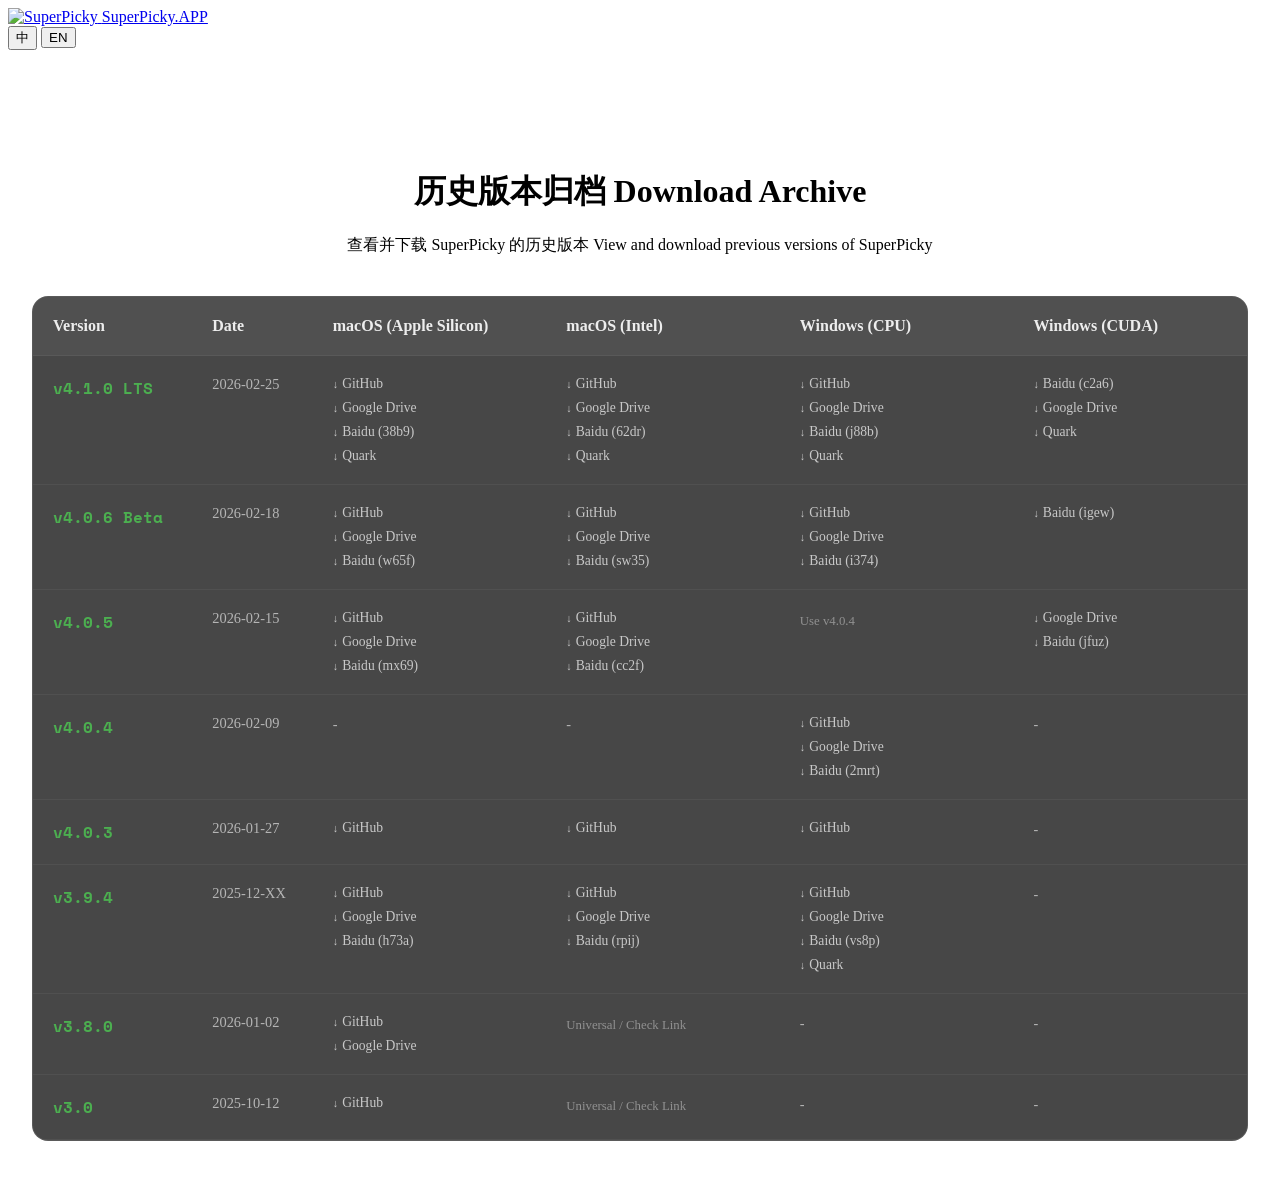
==== docs/downloads.html @ 56837336 "release: 更新 V4.1.0 LTS 夸克网盘链接 (arm64/Intel/Win CPU)" ====
<!DOCTYPE html>
<html lang="zh-CN" data-lang="cn">

<head>
    <meta charset="UTF-8">
    <meta name="viewport" content="width=device-width, initial-scale=1.0">
    <title>Download Archive - SuperPicky.APP</title>
    <link rel="stylesheet" href="css/style.css">
    <link rel="icon" href="img/icon.png" type="image/png">
    <link rel="preconnect" href="https://fonts.googleapis.com">
    <link rel="preconnect" href="https://fonts.gstatic.com" crossorigin>
    <link href="https://fonts.googleapis.com/css2?family=Space+Mono:wght@400;700&display=swap" rel="stylesheet">
    <style>
        .archive-container {
            max-width: 1400px;
            margin: 120px auto 60px;
            padding: 0 24px;
        }

        .archive-header {
            margin-bottom: 40px;
            text-align: center;
        }

        .archive-table-wrapper {
            background: rgba(26, 26, 26, 0.8);
            border: 1px solid rgba(255, 255, 255, 0.1);
            border-radius: 16px;
            overflow-x: auto;
            backdrop-filter: blur(10px);
        }

        .archive-table {
            width: 100%;
            border-collapse: collapse;
            min-width: 1000px;
        }

        .archive-table th,
        .archive-table td {
            padding: 20px;
            text-align: left;
            border-bottom: 1px solid rgba(255, 255, 255, 0.05);
            vertical-align: top;
        }

        .archive-table th {
            background: rgba(255, 255, 255, 0.05);
            font-weight: 700;
            color: rgba(255, 255, 255, 0.9);
            white-space: nowrap;
        }

        .archive-table tr:hover {
            background: rgba(255, 255, 255, 0.02);
        }

        .version-cell {
            font-family: 'Space Mono', monospace;
            font-weight: 700;
            color: #4CAF50;
            white-space: nowrap;
        }

        .date-cell {
            color: rgba(255, 255, 255, 0.6);
            font-size: 0.9em;
            white-space: nowrap;
        }

        .platform-cell {
            min-width: 180px;
        }

        .download-link-group {
            display: flex;
            flex-direction: column;
            gap: 8px;
            font-size: 0.85em;
        }

        .dl-link {
            display: inline-flex;
            align-items: center;
            color: rgba(255, 255, 255, 0.7);
            text-decoration: none;
            transition: color 0.2s;
        }

        .dl-link:hover {
            color: #4CAF50;
        }

        .dl-link::before {
            content: "↓";
            margin-right: 4px;
            font-size: 0.8em;
        }

        .note {
            font-size: 0.8em;
            color: rgba(255, 255, 255, 0.4);
            margin-top: 4px;
            display: block;
        }
    </style>
</head>

<body>
    <div class="grain"></div>

    <header>
        <div class="header-inner">
            <a href="index.html" class="logo">
                <img src="img/icon.png" alt="SuperPicky">
                <span>SuperPicky.APP</span>
            </a>
            <div class="lang-switch">
                <button class="lang-btn active" onclick="setLang('cn')">中</button>
                <button class="lang-btn" onclick="setLang('en')">EN</button>
            </div>
        </div>
    </header>

    <div class="archive-container">
        <div class="archive-header">
            <h1>
                <span class="lang-cn">历史版本归档</span>
                <span class="lang-en">Download Archive</span>
            </h1>
            <p>
                <span class="lang-cn">查看并下载 SuperPicky 的历史版本</span>
                <span class="lang-en">View and download previous versions of SuperPicky</span>
            </p>
        </div>

        <div class="archive-table-wrapper">
            <table class="archive-table">
                <thead>
                    <tr>
                        <th>Version</th>
                        <th>Date</th>
                        <th>macOS (Apple Silicon)</th>
                        <th>macOS (Intel)</th>
                        <th>Windows (CPU)</th>
                        <th>Windows (CUDA)</th>
                    </tr>
                </thead>
                <tbody>
                    <!-- v4.1.0 -->
                    <tr>
                        <td class="version-cell">v4.1.0 LTS</td>
                        <td class="date-cell">2026-02-25</td>
                        <td class="platform-cell">
                            <div class="download-link-group">
                                <a href="https://github.com/jamesphotography/SuperPicky/releases/download/v4.1.0/SuperPicky_v4.1.0_arm64_7e00be36.dmg"
                                    class="dl-link" target="_blank">GitHub</a>
                                <a href="https://drive.google.com/file/d/1wu5ciNc9TwVz3Xu5d00kOTWBE3tkITrf/view?usp=sharing"
                                    class="dl-link" target="_blank">Google Drive</a>
                                <a href="https://pan.baidu.com/s/13zH9ms-2TeWDku-CAGWUPw?pwd=38b9" class="dl-link"
                                    target="_blank">Baidu (38b9)</a>
                                <a href="https://pan.quark.cn/s/625a2dac438a" class="dl-link" target="_blank">Quark</a>
                            </div>
                        </td>
                        <td class="platform-cell">
                            <div class="download-link-group">
                                <a href="https://github.com/jamesphotography/SuperPicky/releases/download/v4.1.0/SuperPicky_v4.1.0_Intel_7e00be063.dmg"
                                    class="dl-link" target="_blank">GitHub</a>
                                <a href="https://drive.google.com/file/d/1SBb_A3qqEgMJCSbUduIXtjnbjv2I5iRn/view?usp=sharing"
                                    class="dl-link" target="_blank">Google Drive</a>
                                <a href="https://pan.baidu.com/s/1Wz-QTwLrV8wlBvW6CeQHNA?pwd=62dr" class="dl-link"
                                    target="_blank">Baidu (62dr)</a>
                                <a href="https://pan.quark.cn/s/1b5d87b74059" class="dl-link" target="_blank">Quark</a>
                            </div>
                        </td>
                        <td class="platform-cell">
                            <div class="download-link-group">
                                <a href="https://github.com/jamesphotography/SuperPicky/releases/download/v4.1.0/SuperPicky_v4.1.0_Win64_CPU_6414482.zip"
                                    class="dl-link" target="_blank">GitHub</a>
                                <a href="https://drive.google.com/file/d/1TlS52C58UXGJq93RdALBFNYlwpPhrb4c/view?usp=sharing"
                                    class="dl-link" target="_blank">Google Drive</a>
                                <a href="https://pan.baidu.com/s/1I4zr6pbjcbgdc676k4LIag?pwd=j88b" class="dl-link"
                                    target="_blank">Baidu (j88b)</a>
                                <a href="https://pan.quark.cn/s/1b7016c16f79" class="dl-link" target="_blank">Quark</a>
                            </div>
                        </td>
                        <td class="platform-cell">
                            <div class="download-link-group">
                                <a href="https://pan.baidu.com/s/1XBaGXPim_WzjpNBgG-altg?pwd=c2a6" class="dl-link"
                                    target="_blank">Baidu (c2a6)</a>
                                <a href="https://drive.google.com/file/d/1IKSxB3KbQdDO7VhnsGnHjOb2EgqZIgSB/view?usp=sharing"
                                    class="dl-link" target="_blank">Google Drive</a>
                                <a href="https://pan.quark.cn/s/d15276717367" class="dl-link" target="_blank">Quark</a>
                            </div>
                        </td>
                    </tr>
                    <!-- v4.0.6 -->
                    <tr>
                        <td class="version-cell">v4.0.6 Beta</td>
                        <td class="date-cell">2026-02-18</td>
                        <td class="platform-cell">
                            <div class="download-link-group">
                                <a href="https://github.com/jamesphotography/SuperPicky/releases/download/v4.0.6/SuperPicky_v4.0.6.dmg"
                                    class="dl-link" target="_blank">GitHub</a>
                                <a href="https://drive.google.com/file/d/1nC4BUlSTSmXR-zKtZfw80ylEbb5GIT56/view?usp=sharing"
                                    class="dl-link" target="_blank">Google Drive</a>
                                <a href="https://pan.baidu.com/s/1sVjLG0TWhKDrhipNiKr51A?pwd=w65f" class="dl-link"
                                    target="_blank">Baidu (w65f)</a>
                            </div>
                        </td>
                        <td class="platform-cell">
                            <div class="download-link-group">
                                <a href="https://github.com/jamesphotography/SuperPicky/releases/download/v4.0.6/SuperPicky_v4.0.6_Intel.dmg"
                                    class="dl-link" target="_blank">GitHub</a>
                                <a href="https://drive.google.com/file/d/12lQhMTRXEnNO_nalIp9K0cIJAFtFuWlT/view?usp=sharing"
                                    class="dl-link" target="_blank">Google Drive</a>
                                <a href="https://pan.baidu.com/s/1oz_tZc7BARktJsVcAwSs9g?pwd=sw35" class="dl-link"
                                    target="_blank">Baidu (sw35)</a>
                            </div>
                        </td>
                        <td class="platform-cell">
                            <div class="download-link-group">
                                <a href="https://github.com/jamesphotography/SuperPicky/releases/download/v4.0.6/SuperPicky_4.0.6_Win64_CPU.zip"
                                    class="dl-link" target="_blank">GitHub</a>
                                <a href="https://drive.google.com/file/d/1m-IEASCsAa3Znertanw1NcbX3IKKi2M3/view?usp=sharing"
                                    class="dl-link" target="_blank">Google Drive</a>
                                <a href="https://pan.baidu.com/s/1HXyen1PSOv46H5roNtTSTA?pwd=i374" class="dl-link"
                                    target="_blank">Baidu (i374)</a>
                            </div>
                        </td>
                        <td class="platform-cell">
                            <div class="download-link-group">
                                <a href="https://pan.baidu.com/s/1UUfnal8rT2Mizkdcs0xpwg?pwd=igew" class="dl-link"
                                    target="_blank">Baidu (igew)</a>
                            </div>
                        </td>
                    </tr>
                    <!-- v4.0.5 -->
                    <tr>
                        <td class="version-cell">v4.0.5</td>
                        <td class="date-cell">2026-02-15</td>
                        <td class="platform-cell">
                            <div class="download-link-group">
                                <a href="https://github.com/jamesphotography/SuperPicky/releases/download/v4.0.5/SuperPicky_arm64_V4.0.5.dmg"
                                    class="dl-link" target="_blank">GitHub</a>
                                <a href="https://drive.google.com/file/d/1ykFNcV9rOpp_w04lOer0dyel7chGkS_Q/view?usp=sharing"
                                    class="dl-link" target="_blank">Google Drive</a>
                                <a href="https://pan.baidu.com/s/1QcBZvhwYn0W2n_vkA4gNaA?pwd=mx69" class="dl-link"
                                    target="_blank">Baidu (mx69)</a>
                            </div>
                        </td>
                        <td class="platform-cell">
                            <div class="download-link-group">
                                <a href="https://github.com/jamesphotography/SuperPicky/releases/download/v4.0.5/SuperPicky_v4.0.5_Intel.dmg"
                                    class="dl-link" target="_blank">GitHub</a>
                                <a href="https://drive.google.com/file/d/1mYN8FS3xfgSWm7l1dMIA9UfPBCmWbNG7/view?usp=sharing"
                                    class="dl-link" target="_blank">Google Drive</a>
                                <a href="https://pan.baidu.com/s/1fQ8Wjq0oq1K9GmQTQS7rZA?pwd=cc2f" class="dl-link"
                                    target="_blank">Baidu (cc2f)</a>
                            </div>
                        </td>
                        <td class="platform-cell"><span class="note">Use v4.0.4</span></td>
                        <td class="platform-cell">
                            <div class="download-link-group">
                                <a href="https://drive.google.com/file/d/17-dFw2pZKXn53zmYAZ7HQNHTyndCT76E/view?usp=drive_link"
                                    class="dl-link" target="_blank">Google Drive</a>
                                <a href="https://pan.baidu.com/s/14tnSXnI2LIeZf4egu4xxNg?pwd=jfuz" class="dl-link"
                                    target="_blank">Baidu (jfuz)</a>
                            </div>
                        </td>
                    </tr>
                    <!-- v4.0.4 -->
                    <tr>
                        <td class="version-cell">v4.0.4</td>
                        <td class="date-cell">2026-02-09</td>
                        <td class="platform-cell"><span class="date-cell">-</span></td>
                        <td class="platform-cell"><span class="date-cell">-</span></td>
                        <td class="platform-cell">
                            <div class="download-link-group">
                                <a href="https://github.com/jamesphotography/SuperPicky/releases/download/v4.0.4/SuperPicky4.0.4_Win64_No_CUDA.zip"
                                    class="dl-link" target="_blank">GitHub</a>
                                <a href="https://drive.google.com/file/d/1QWfDsb4L7wMoUoo17p6iiW1L9Lf-OAEv/view?usp=sharing"
                                    class="dl-link" target="_blank">Google Drive</a>
                                <a href="https://pan.baidu.com/s/1zhWtMwAzthrLAeKxKf4SZw?pwd=2mrt" class="dl-link"
                                    target="_blank">Baidu (2mrt)</a>
                            </div>
                        </td>
                        <td class="platform-cell"><span class="date-cell">-</span></td>
                    </tr>
                    <!-- v4.0.3 -->
                    <tr>
                        <td class="version-cell">v4.0.3</td>
                        <td class="date-cell">2026-01-27</td>
                        <td class="platform-cell">
                            <div class="download-link-group">
                                <a href="https://github.com/jamesphotography/SuperPicky/releases/download/v4.0.3/SuperPicky_arm64_V4.0.3.dmg"
                                    class="dl-link" target="_blank">GitHub</a>
                            </div>
                        </td>
                        <td class="platform-cell">
                            <div class="download-link-group">
                                <a href="https://github.com/jamesphotography/SuperPicky/releases/download/v4.0.3/SuperPicky_v4.0.3_Intel.dmg"
                                    class="dl-link" target="_blank">GitHub</a>
                            </div>
                        </td>
                        <td class="platform-cell">
                            <div class="download-link-group">
                                <a href="https://github.com/jamesphotography/SuperPicky/releases/download/v4.0.3/SuperPicky_Win_v4.0.3_CPU.zip"
                                    class="dl-link" target="_blank">GitHub</a>
                            </div>
                        </td>
                        <td class="platform-cell"><span class="date-cell">-</span></td>
                    </tr>
                    <!-- v3.9.4 -->
                    <tr>
                        <td class="version-cell">v3.9.4</td>
                        <td class="date-cell">2025-12-XX</td>
                        <td class="platform-cell">
                            <div class="download-link-group">
                                <a href="https://github.com/jamesphotography/SuperPicky/releases/download/v3.9.4/SuperPicky_v3.9.4_arm64.dmg"
                                    class="dl-link">GitHub</a>
                                <a href="https://drive.google.com/open?id=14xve-1d14Ieb2sfVf4thd6-pv4O9af3a"
                                    class="dl-link">Google Drive</a>
                                <a href="https://pan.baidu.com/s/12qwZTAKymHjFzUnOLcYzvA?pwd=h73a" class="dl-link">Baidu
                                    (h73a)</a>
                            </div>
                        </td>
                        <td class="platform-cell">
                            <div class="download-link-group">
                                <a href="https://github.com/jamesphotography/SuperPicky/releases/download/v3.9.4/SuperPicky_v3.9.4_x64.dmg"
                                    class="dl-link">GitHub</a>
                                <a href="https://drive.google.com/file/d/1ljvJU5f8wV9DNtQ3HxoXqlv-UyQc7vta/view?usp=sharing"
                                    class="dl-link">Google Drive</a>
                                <a href="https://pan.baidu.com/s/15D6S8CtzoKWpJVhDBhVfzQ?pwd=rpij" class="dl-link">Baidu
                                    (rpij)</a>
                            </div>
                        </td>
                        <td class="platform-cell">
                            <div class="download-link-group">
                                <a href="https://github.com/jamesphotography/SuperPicky/releases/download/v3.9.4/SuperPicky_Win_3.9.4_Lyapunov.zip"
                                    class="dl-link">GitHub</a>
                                <a href="https://drive.google.com/file/d/1vQSifh8Qky7lHDwDD1tipL91gCML_skm/view?usp=sharing"
                                    class="dl-link">Google Drive</a>
                                <a href="https://pan.baidu.com/s/1nVJYvanFHevwAQwveAdVyg?pwd=vs8p" class="dl-link">Baidu
                                    (vs8p)</a>
                                <a href="https://pan.quark.cn/s/42699cdecc87?pwd=Fkf2" class="dl-link">Quark</a>
                            </div>
                        </td>
                        <td class="platform-cell"><span class="date-cell">-</span></td>
                    </tr>
                    <!-- v3.8.0 -->
                    <tr>
                        <td class="version-cell">v3.8.0</td>
                        <td class="date-cell">2026-01-02</td>
                        <td class="platform-cell">
                            <div class="download-link-group">
                                <a href="https://github.com/jamesphotography/SuperPicky/releases/download/v3.8.0/SuperPicky_v3.8.0.dmg"
                                    class="dl-link">GitHub</a>
                                <a href="https://drive.google.com/file/d/1AjuEO9SZxpXdnO08F4Qe0kpqX64a-LsU/view?usp=sharing"
                                    class="dl-link">Google Drive</a>
                            </div>
                        </td>
                        <td class="platform-cell"><span class="note">Universal / Check Link</span></td>
                        <td class="platform-cell"><span class="date-cell">-</span></td>
                        <td class="platform-cell"><span class="date-cell">-</span></td>
                    </tr>
                    <!-- 3.0 -->
                    <tr>
                        <td class="version-cell">v3.0</td>
                        <td class="date-cell">2025-10-12</td>
                        <td class="platform-cell">
                            <div class="download-link-group">
                                <a href="https://github.com/jamesphotography/SuperPicky/releases/download/3.0/SuperPicky_v3.0.dmg"
                                    class="dl-link">GitHub</a>
                            </div>
                        </td>
                        <td class="platform-cell"><span class="note">Universal / Check Link</span></td>
                        <td class="platform-cell"><span class="date-cell">-</span></td>
                        <td class="platform-cell"><span class="date-cell">-</span></td>
                    </tr>
                </tbody>
            </table>
        </div>
    </div>

    <!-- Language Toggle Script -->
    <script>
        function setLang(lang) {
            document.documentElement.setAttribute('data-lang', lang);
            document.querySelectorAll('.lang-btn').forEach(btn => {
                btn.classList.remove('active');
            });
            event.target.classList.add('active');
            localStorage.setItem('lang', lang);
        }

        // Load saved language
        const savedLang = localStorage.getItem('lang') || 'cn';
        document.documentElement.setAttribute('data-lang', savedLang);
        document.addEventListener('DOMContentLoaded', () => {
            document.querySelectorAll('.lang-btn').forEach(btn => {
                const isCN = btn.textContent.includes('中');
                if ((savedLang === 'cn' && isCN) || (savedLang === 'en' && !isCN)) {
                    btn.classList.add('active');
                } else {
                    btn.classList.remove('active');
                }
            });
        });
    </script>
</body>

</html>
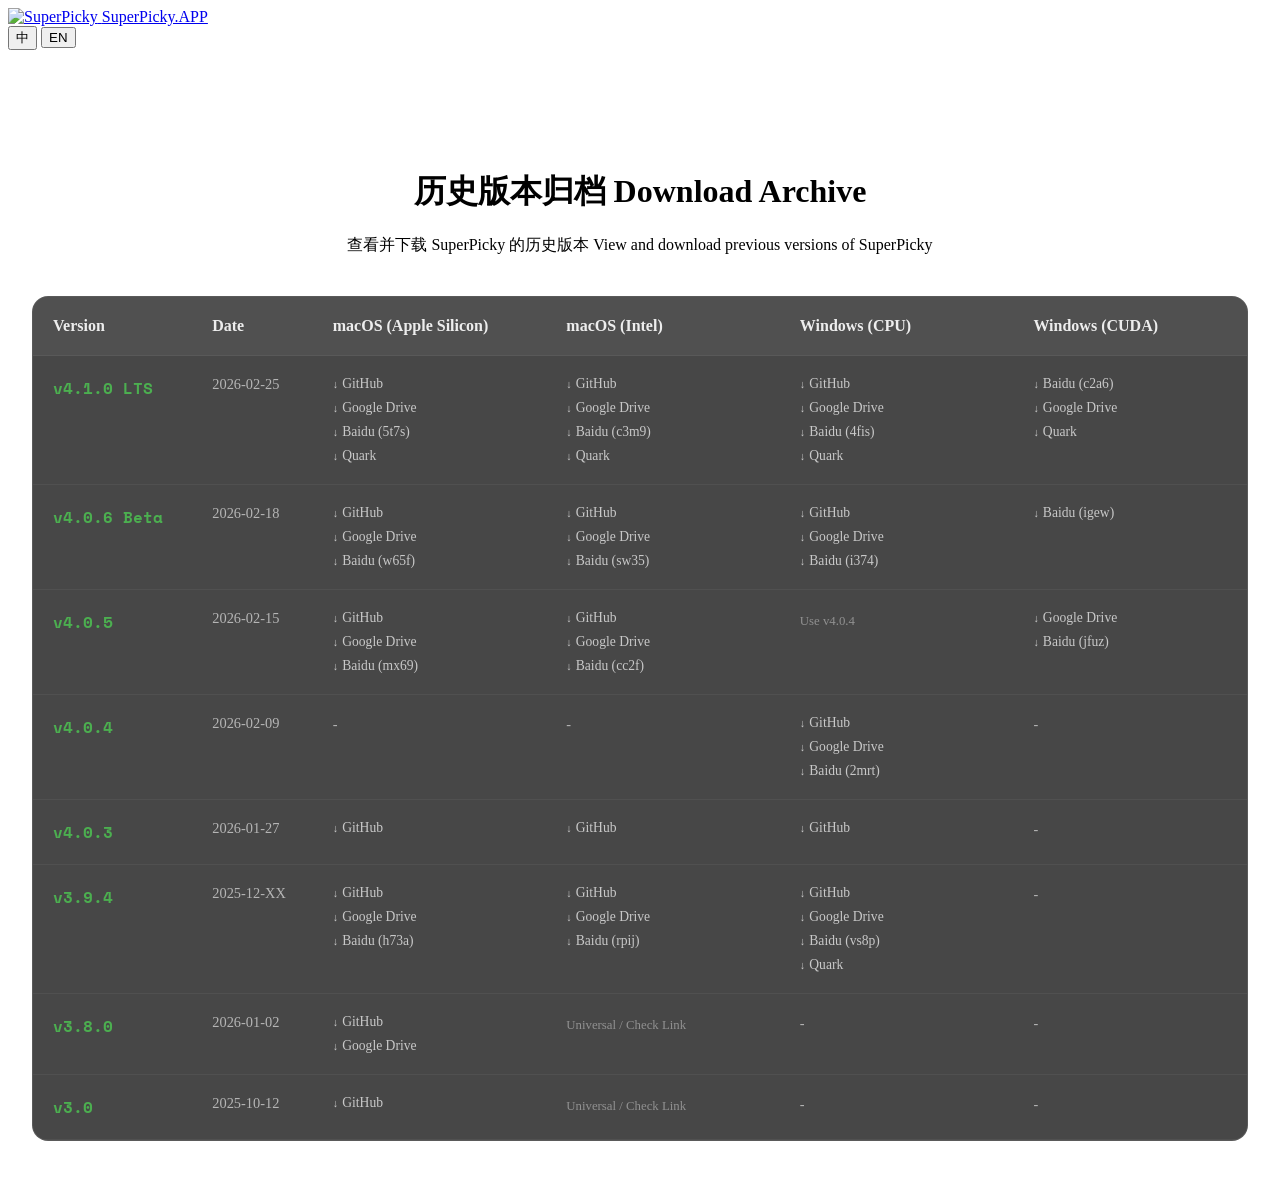
==== commit 304dbade: "release: 更新 v4.1.0 Windows CPU 版下载链接" ====
--- a/docs/downloads.html
+++ b/docs/downloads.html
@@ -153,34 +153,34 @@
                         <td class="date-cell">2026-02-25</td>
                         <td class="platform-cell">
                             <div class="download-link-group">
-                                <a href="https://github.com/jamesphotography/SuperPicky/releases/download/v4.1.0/SuperPicky_v4.1.0_arm64_7e00be36.dmg"
-                                    class="dl-link" target="_blank">GitHub</a>
-                                <a href="https://drive.google.com/file/d/1wu5ciNc9TwVz3Xu5d00kOTWBE3tkITrf/view?usp=sharing"
-                                    class="dl-link" target="_blank">Google Drive</a>
-                                <a href="https://pan.baidu.com/s/13zH9ms-2TeWDku-CAGWUPw?pwd=38b9" class="dl-link"
-                                    target="_blank">Baidu (38b9)</a>
+                                <a href="https://github.com/jamesphotography/SuperPicky/releases/download/v4.1.0/SuperPicky_v4.1.0_arm64_8e61afbd.dmg"
+                                    class="dl-link" target="_blank">GitHub</a>
+                                <a href="https://drive.google.com/file/d/1dVjJxAJahvxbsgp5z7QX-zgEyz7Q-boB/view?usp=sharing"
+                                    class="dl-link" target="_blank">Google Drive</a>
+                                <a href="https://pan.baidu.com/s/1QSV7hkvuC65FTEUyF89z6Q?pwd=5t7s" class="dl-link"
+                                    target="_blank">Baidu (5t7s)</a>
                                 <a href="https://pan.quark.cn/s/625a2dac438a" class="dl-link" target="_blank">Quark</a>
                             </div>
                         </td>
                         <td class="platform-cell">
                             <div class="download-link-group">
-                                <a href="https://github.com/jamesphotography/SuperPicky/releases/download/v4.1.0/SuperPicky_v4.1.0_Intel_7e00be063.dmg"
-                                    class="dl-link" target="_blank">GitHub</a>
-                                <a href="https://drive.google.com/file/d/1SBb_A3qqEgMJCSbUduIXtjnbjv2I5iRn/view?usp=sharing"
-                                    class="dl-link" target="_blank">Google Drive</a>
-                                <a href="https://pan.baidu.com/s/1Wz-QTwLrV8wlBvW6CeQHNA?pwd=62dr" class="dl-link"
-                                    target="_blank">Baidu (62dr)</a>
+                                <a href="https://github.com/jamesphotography/SuperPicky/releases/download/v4.1.0/SuperPicky_v4.1.0_Intel_8e61afb.dmg"
+                                    class="dl-link" target="_blank">GitHub</a>
+                                <a href="https://drive.google.com/file/d/1rSdEcbZcpxtqhF8k064Av5vFXowCpVTz/view?usp=sharing"
+                                    class="dl-link" target="_blank">Google Drive</a>
+                                <a href="https://pan.baidu.com/s/1WUsxHypexvaBwOGzkRhxoA?pwd=c3m9" class="dl-link"
+                                    target="_blank">Baidu (c3m9)</a>
                                 <a href="https://pan.quark.cn/s/1b5d87b74059" class="dl-link" target="_blank">Quark</a>
                             </div>
                         </td>
                         <td class="platform-cell">
                             <div class="download-link-group">
-                                <a href="https://github.com/jamesphotography/SuperPicky/releases/download/v4.1.0/SuperPicky_v4.1.0_Win64_CPU_6414482.zip"
-                                    class="dl-link" target="_blank">GitHub</a>
-                                <a href="https://drive.google.com/file/d/1TlS52C58UXGJq93RdALBFNYlwpPhrb4c/view?usp=sharing"
-                                    class="dl-link" target="_blank">Google Drive</a>
-                                <a href="https://pan.baidu.com/s/1I4zr6pbjcbgdc676k4LIag?pwd=j88b" class="dl-link"
-                                    target="_blank">Baidu (j88b)</a>
+                                <a href="https://github.com/jamesphotography/SuperPicky/releases/download/v4.1.0/SuperPicky_Win64_CPU_4.1.0-44e7981.zip"
+                                    class="dl-link" target="_blank">GitHub</a>
+                                <a href="https://drive.google.com/file/d/1_G5R-Oe6QgsQ687G07b1Il6yWKDLn5IU/view?usp=sharing"
+                                    class="dl-link" target="_blank">Google Drive</a>
+                                <a href="https://pan.baidu.com/s/1Qlm0W1fWAnZAqRevhThgWg?pwd=4fis" class="dl-link"
+                                    target="_blank">Baidu (4fis)</a>
                                 <a href="https://pan.quark.cn/s/1b7016c16f79" class="dl-link" target="_blank">Quark</a>
                             </div>
                         </td>
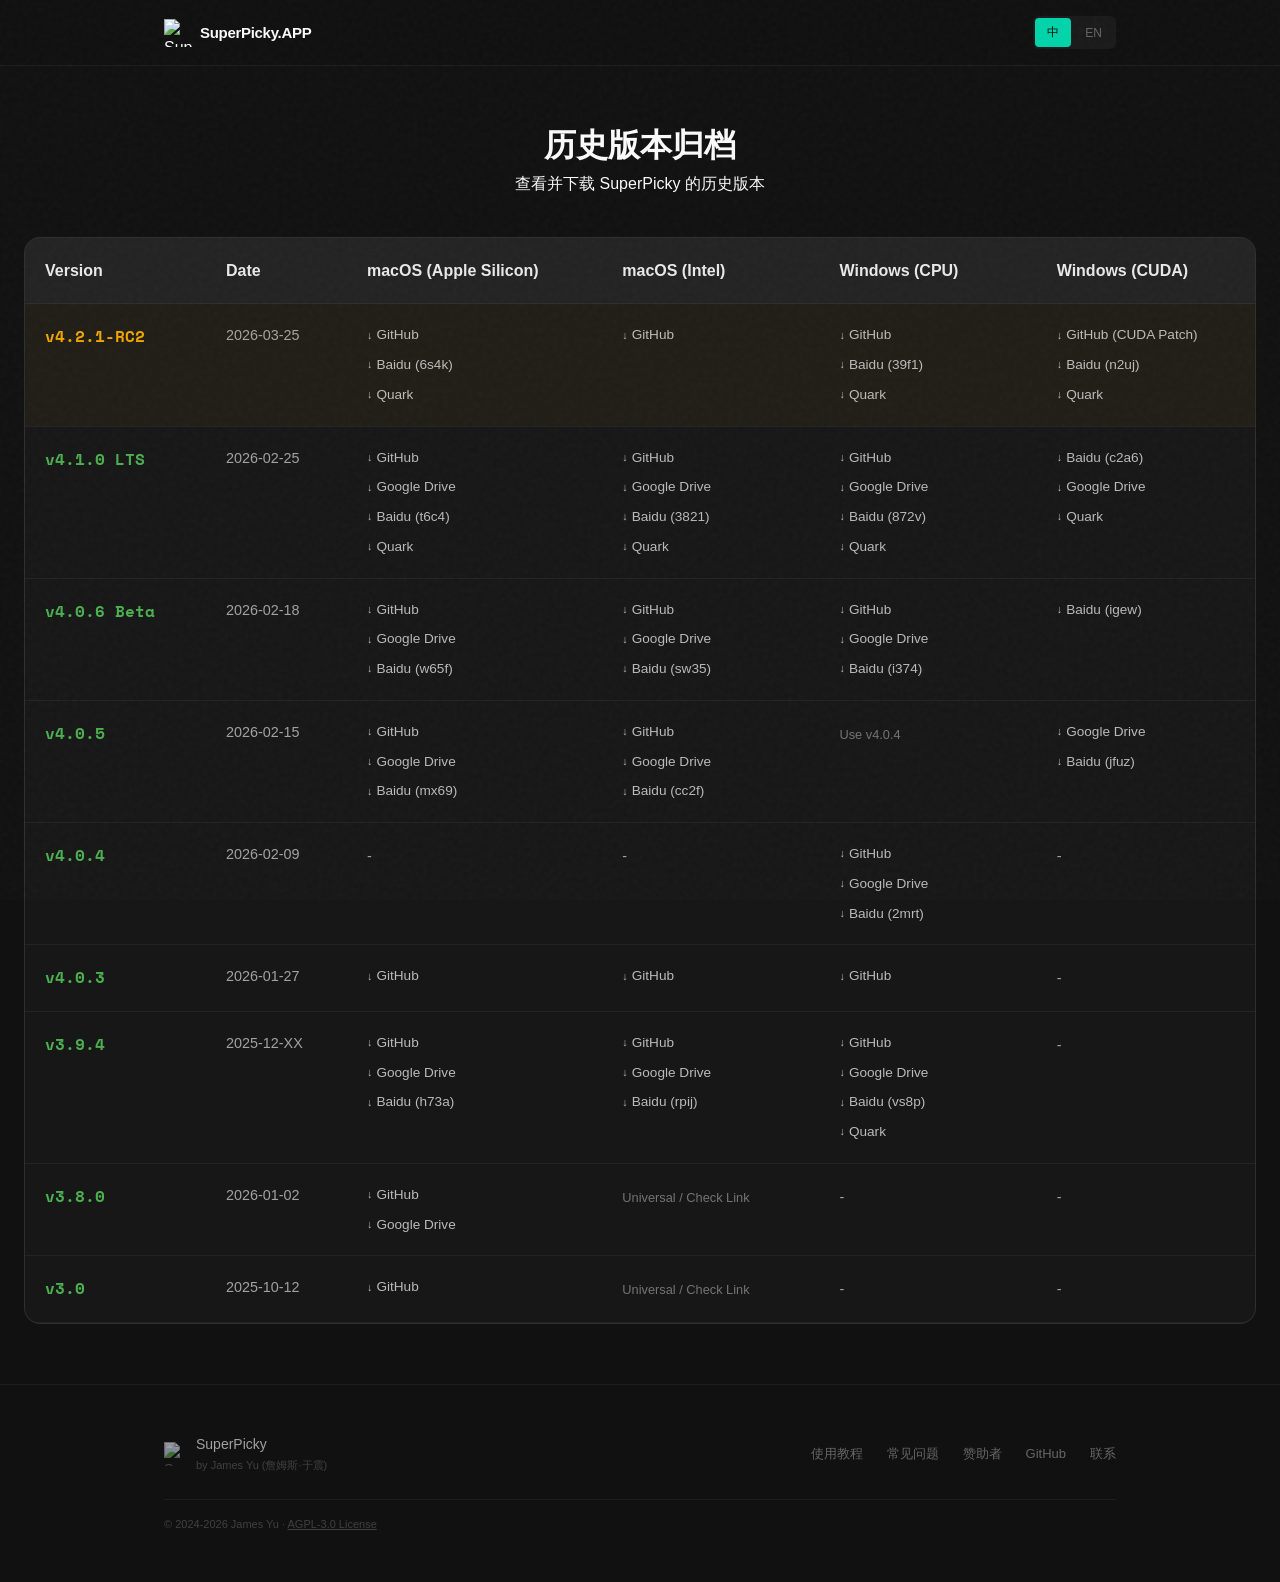
==== commit 01828afb: "feat: complete upstream migration" ====
--- a/docs/downloads.html
+++ b/docs/downloads.html
@@ -5,7 +5,7 @@
     <meta charset="UTF-8">
     <meta name="viewport" content="width=device-width, initial-scale=1.0">
     <title>Download Archive - SuperPicky.APP</title>
-    <link rel="stylesheet" href="css/style.css">
+    <link rel="stylesheet" href="css/style.css?v=20260325">
     <link rel="icon" href="img/icon.png" type="image/png">
     <link rel="preconnect" href="https://fonts.googleapis.com">
     <link rel="preconnect" href="https://fonts.gstatic.com" crossorigin>
@@ -147,40 +147,75 @@
                     </tr>
                 </thead>
                 <tbody>
+                    <!-- v4.2.1-RC2 -->
+                    <tr style="background: rgba(255, 200, 0, 0.04);">
+                        <td class="version-cell" style="color: #f0a500;">v4.2.1-RC2</td>
+                        <td class="date-cell">2026-03-25</td>
+                        <td class="platform-cell">
+                            <div class="download-link-group">
+                                <a href="https://github.com/superpickyapp/Superpicky/releases/download/v4.2.1-RC2/SuperPicky_v4.2.1-beta_arm64_be2f41a3.dmg"
+                                    class="dl-link" target="_blank">GitHub</a>
+                                <a href="https://pan.baidu.com/s/1hJaHKGB7Rni1AoLddsTV1g?pwd=6s4k" class="dl-link" target="_blank">Baidu (6s4k)</a>
+                                <a href="https://pan.quark.cn/s/3d3652d53972" class="dl-link" target="_blank">Quark</a>
+                            </div>
+                        </td>
+                        <td class="platform-cell">
+                            <div class="download-link-group">
+                                <a href="https://github.com/superpickyapp/Superpicky/releases/download/v4.2.1-RC2/SuperPicky_v4.2.1-beta_Intel_be2f41a3.dmg"
+                                    class="dl-link" target="_blank">GitHub</a>
+                            </div>
+                        </td>
+                        <td class="platform-cell">
+                            <div class="download-link-group">
+                                <a href="https://github.com/superpickyapp/Superpicky/releases/download/v4.2.1-RC2/SuperPicky_Win64_4.2.1-beta_95603fd_cpu.zip"
+                                    class="dl-link" target="_blank">GitHub</a>
+                                <a href="https://pan.baidu.com/s/1iEjbypJKQh34mrvAvHA82Q?pwd=39f1" class="dl-link" target="_blank">Baidu (39f1)</a>
+                                <a href="https://pan.quark.cn/s/08065f16a8d1" class="dl-link" target="_blank">Quark</a>
+                            </div>
+                        </td>
+                        <td class="platform-cell">
+                            <div class="download-link-group">
+                                <a href="https://github.com/superpickyapp/Superpicky/releases/download/v4.2.1-RC2/SuperPicky_Win64_4.2.1-beta_95603fd_cuda_patch.zip"
+                                    class="dl-link" target="_blank">GitHub (CUDA Patch)</a>
+                                <a href="https://pan.baidu.com/s/1-JL4mn8cMKRJCSwXaQhB6Q?pwd=n2uj" class="dl-link" target="_blank">Baidu (n2uj)</a>
+                                <a href="https://pan.quark.cn/s/2caa4af00b1b" class="dl-link" target="_blank">Quark</a>
+                            </div>
+                        </td>
+                    </tr>
                     <!-- v4.1.0 -->
                     <tr>
                         <td class="version-cell">v4.1.0 LTS</td>
                         <td class="date-cell">2026-02-25</td>
                         <td class="platform-cell">
                             <div class="download-link-group">
-                                <a href="https://github.com/jamesphotography/SuperPicky/releases/download/v4.1.0/SuperPicky_v4.1.0_arm64_8e61afbd.dmg"
-                                    class="dl-link" target="_blank">GitHub</a>
-                                <a href="https://drive.google.com/file/d/1dVjJxAJahvxbsgp5z7QX-zgEyz7Q-boB/view?usp=sharing"
-                                    class="dl-link" target="_blank">Google Drive</a>
-                                <a href="https://pan.baidu.com/s/1QSV7hkvuC65FTEUyF89z6Q?pwd=5t7s" class="dl-link"
-                                    target="_blank">Baidu (5t7s)</a>
+                                <a href="https://github.com/superpickyapp/Superpicky/releases/download/v4.1.0/SuperPicky_v4.1.0_arm64_c869d64.dmg"
+                                    class="dl-link" target="_blank">GitHub</a>
+                                <a href="https://drive.google.com/file/d/1odYNFvtYZa8pAO_bYZZCh5FZ6v0ggxFQ"
+                                    class="dl-link" target="_blank">Google Drive</a>
+                                <a href="https://pan.baidu.com/s/1xzex0UrSDiZeWyLuYRSqNg?pwd=t6c4" class="dl-link"
+                                    target="_blank">Baidu (t6c4)</a>
                                 <a href="https://pan.quark.cn/s/625a2dac438a" class="dl-link" target="_blank">Quark</a>
                             </div>
                         </td>
                         <td class="platform-cell">
                             <div class="download-link-group">
-                                <a href="https://github.com/jamesphotography/SuperPicky/releases/download/v4.1.0/SuperPicky_v4.1.0_Intel_8e61afb.dmg"
-                                    class="dl-link" target="_blank">GitHub</a>
-                                <a href="https://drive.google.com/file/d/1rSdEcbZcpxtqhF8k064Av5vFXowCpVTz/view?usp=sharing"
-                                    class="dl-link" target="_blank">Google Drive</a>
-                                <a href="https://pan.baidu.com/s/1WUsxHypexvaBwOGzkRhxoA?pwd=c3m9" class="dl-link"
-                                    target="_blank">Baidu (c3m9)</a>
+                                <a href="https://github.com/superpickyapp/Superpicky/releases/download/v4.1.0/SuperPicky_v4.1.0_Intel_c869d64.dmg"
+                                    class="dl-link" target="_blank">GitHub</a>
+                                <a href="https://drive.google.com/file/d/1dPdCoObVLuxy9ks_sYjbfSR4bI3A-IPD"
+                                    class="dl-link" target="_blank">Google Drive</a>
+                                <a href="https://pan.baidu.com/s/1lNz2mBUEee8qqrd95rPJsA?pwd=3821" class="dl-link"
+                                    target="_blank">Baidu (3821)</a>
                                 <a href="https://pan.quark.cn/s/1b5d87b74059" class="dl-link" target="_blank">Quark</a>
                             </div>
                         </td>
                         <td class="platform-cell">
                             <div class="download-link-group">
-                                <a href="https://github.com/jamesphotography/SuperPicky/releases/download/v4.1.0/SuperPicky_Win64_CPU_4.1.0-44e7981.zip"
-                                    class="dl-link" target="_blank">GitHub</a>
-                                <a href="https://drive.google.com/file/d/1_G5R-Oe6QgsQ687G07b1Il6yWKDLn5IU/view?usp=sharing"
-                                    class="dl-link" target="_blank">Google Drive</a>
-                                <a href="https://pan.baidu.com/s/1Qlm0W1fWAnZAqRevhThgWg?pwd=4fis" class="dl-link"
-                                    target="_blank">Baidu (4fis)</a>
+                                <a href="https://github.com/superpickyapp/Superpicky/releases/download/v4.1.0/SuperPicky_Setup_Win64_4.1.0_242f4be.exe"
+                                    class="dl-link" target="_blank">GitHub</a>
+                                <a href="https://drive.google.com/file/d/1nTcgQdUqotu04kVkWUZqENnQtn573uzx"
+                                    class="dl-link" target="_blank">Google Drive</a>
+                                <a href="https://pan.baidu.com/s/1dle-dGbKx5_On5cfdaaLXQ?pwd=872v" class="dl-link"
+                                    target="_blank">Baidu (872v)</a>
                                 <a href="https://pan.quark.cn/s/1b7016c16f79" class="dl-link" target="_blank">Quark</a>
                             </div>
                         </td>
@@ -200,7 +235,7 @@
                         <td class="date-cell">2026-02-18</td>
                         <td class="platform-cell">
                             <div class="download-link-group">
-                                <a href="https://github.com/jamesphotography/SuperPicky/releases/download/v4.0.6/SuperPicky_v4.0.6.dmg"
+                                <a href="https://github.com/superpickyapp/Superpicky/releases/download/v4.0.6/SuperPicky_v4.0.6.dmg"
                                     class="dl-link" target="_blank">GitHub</a>
                                 <a href="https://drive.google.com/file/d/1nC4BUlSTSmXR-zKtZfw80ylEbb5GIT56/view?usp=sharing"
                                     class="dl-link" target="_blank">Google Drive</a>
@@ -210,7 +245,7 @@
                         </td>
                         <td class="platform-cell">
                             <div class="download-link-group">
-                                <a href="https://github.com/jamesphotography/SuperPicky/releases/download/v4.0.6/SuperPicky_v4.0.6_Intel.dmg"
+                                <a href="https://github.com/superpickyapp/Superpicky/releases/download/v4.0.6/SuperPicky_v4.0.6_Intel.dmg"
                                     class="dl-link" target="_blank">GitHub</a>
                                 <a href="https://drive.google.com/file/d/12lQhMTRXEnNO_nalIp9K0cIJAFtFuWlT/view?usp=sharing"
                                     class="dl-link" target="_blank">Google Drive</a>
@@ -220,7 +255,7 @@
                         </td>
                         <td class="platform-cell">
                             <div class="download-link-group">
-                                <a href="https://github.com/jamesphotography/SuperPicky/releases/download/v4.0.6/SuperPicky_4.0.6_Win64_CPU.zip"
+                                <a href="https://github.com/superpickyapp/Superpicky/releases/download/v4.0.6/SuperPicky_4.0.6_Win64_CPU.zip"
                                     class="dl-link" target="_blank">GitHub</a>
                                 <a href="https://drive.google.com/file/d/1m-IEASCsAa3Znertanw1NcbX3IKKi2M3/view?usp=sharing"
                                     class="dl-link" target="_blank">Google Drive</a>
@@ -241,7 +276,7 @@
                         <td class="date-cell">2026-02-15</td>
                         <td class="platform-cell">
                             <div class="download-link-group">
-                                <a href="https://github.com/jamesphotography/SuperPicky/releases/download/v4.0.5/SuperPicky_arm64_V4.0.5.dmg"
+                                <a href="https://github.com/superpickyapp/Superpicky/releases/download/v4.0.5/SuperPicky_arm64_V4.0.5.dmg"
                                     class="dl-link" target="_blank">GitHub</a>
                                 <a href="https://drive.google.com/file/d/1ykFNcV9rOpp_w04lOer0dyel7chGkS_Q/view?usp=sharing"
                                     class="dl-link" target="_blank">Google Drive</a>
@@ -251,7 +286,7 @@
                         </td>
                         <td class="platform-cell">
                             <div class="download-link-group">
-                                <a href="https://github.com/jamesphotography/SuperPicky/releases/download/v4.0.5/SuperPicky_v4.0.5_Intel.dmg"
+                                <a href="https://github.com/superpickyapp/Superpicky/releases/download/v4.0.5/SuperPicky_v4.0.5_Intel.dmg"
                                     class="dl-link" target="_blank">GitHub</a>
                                 <a href="https://drive.google.com/file/d/1mYN8FS3xfgSWm7l1dMIA9UfPBCmWbNG7/view?usp=sharing"
                                     class="dl-link" target="_blank">Google Drive</a>
@@ -277,7 +312,7 @@
                         <td class="platform-cell"><span class="date-cell">-</span></td>
                         <td class="platform-cell">
                             <div class="download-link-group">
-                                <a href="https://github.com/jamesphotography/SuperPicky/releases/download/v4.0.4/SuperPicky4.0.4_Win64_No_CUDA.zip"
+                                <a href="https://github.com/superpickyapp/Superpicky/releases/download/v4.0.4/SuperPicky4.0.4_Win64_No_CUDA.zip"
                                     class="dl-link" target="_blank">GitHub</a>
                                 <a href="https://drive.google.com/file/d/1QWfDsb4L7wMoUoo17p6iiW1L9Lf-OAEv/view?usp=sharing"
                                     class="dl-link" target="_blank">Google Drive</a>
@@ -293,19 +328,19 @@
                         <td class="date-cell">2026-01-27</td>
                         <td class="platform-cell">
                             <div class="download-link-group">
-                                <a href="https://github.com/jamesphotography/SuperPicky/releases/download/v4.0.3/SuperPicky_arm64_V4.0.3.dmg"
-                                    class="dl-link" target="_blank">GitHub</a>
-                            </div>
-                        </td>
-                        <td class="platform-cell">
-                            <div class="download-link-group">
-                                <a href="https://github.com/jamesphotography/SuperPicky/releases/download/v4.0.3/SuperPicky_v4.0.3_Intel.dmg"
-                                    class="dl-link" target="_blank">GitHub</a>
-                            </div>
-                        </td>
-                        <td class="platform-cell">
-                            <div class="download-link-group">
-                                <a href="https://github.com/jamesphotography/SuperPicky/releases/download/v4.0.3/SuperPicky_Win_v4.0.3_CPU.zip"
+                                <a href="https://github.com/superpickyapp/Superpicky/releases/download/v4.0.3/SuperPicky_arm64_V4.0.3.dmg"
+                                    class="dl-link" target="_blank">GitHub</a>
+                            </div>
+                        </td>
+                        <td class="platform-cell">
+                            <div class="download-link-group">
+                                <a href="https://github.com/superpickyapp/Superpicky/releases/download/v4.0.3/SuperPicky_v4.0.3_Intel.dmg"
+                                    class="dl-link" target="_blank">GitHub</a>
+                            </div>
+                        </td>
+                        <td class="platform-cell">
+                            <div class="download-link-group">
+                                <a href="https://github.com/superpickyapp/Superpicky/releases/download/v4.0.3/SuperPicky_Win_v4.0.3_CPU.zip"
                                     class="dl-link" target="_blank">GitHub</a>
                             </div>
                         </td>
@@ -317,7 +352,7 @@
                         <td class="date-cell">2025-12-XX</td>
                         <td class="platform-cell">
                             <div class="download-link-group">
-                                <a href="https://github.com/jamesphotography/SuperPicky/releases/download/v3.9.4/SuperPicky_v3.9.4_arm64.dmg"
+                                <a href="https://github.com/superpickyapp/Superpicky/releases/download/v3.9.4/SuperPicky_v3.9.4_arm64.dmg"
                                     class="dl-link">GitHub</a>
                                 <a href="https://drive.google.com/open?id=14xve-1d14Ieb2sfVf4thd6-pv4O9af3a"
                                     class="dl-link">Google Drive</a>
@@ -327,7 +362,7 @@
                         </td>
                         <td class="platform-cell">
                             <div class="download-link-group">
-                                <a href="https://github.com/jamesphotography/SuperPicky/releases/download/v3.9.4/SuperPicky_v3.9.4_x64.dmg"
+                                <a href="https://github.com/superpickyapp/Superpicky/releases/download/v3.9.4/SuperPicky_v3.9.4_x64.dmg"
                                     class="dl-link">GitHub</a>
                                 <a href="https://drive.google.com/file/d/1ljvJU5f8wV9DNtQ3HxoXqlv-UyQc7vta/view?usp=sharing"
                                     class="dl-link">Google Drive</a>
@@ -337,7 +372,7 @@
                         </td>
                         <td class="platform-cell">
                             <div class="download-link-group">
-                                <a href="https://github.com/jamesphotography/SuperPicky/releases/download/v3.9.4/SuperPicky_Win_3.9.4_Lyapunov.zip"
+                                <a href="https://github.com/superpickyapp/Superpicky/releases/download/v3.9.4/SuperPicky_Win_3.9.4_Lyapunov.zip"
                                     class="dl-link">GitHub</a>
                                 <a href="https://drive.google.com/file/d/1vQSifh8Qky7lHDwDD1tipL91gCML_skm/view?usp=sharing"
                                     class="dl-link">Google Drive</a>
@@ -354,7 +389,7 @@
                         <td class="date-cell">2026-01-02</td>
                         <td class="platform-cell">
                             <div class="download-link-group">
-                                <a href="https://github.com/jamesphotography/SuperPicky/releases/download/v3.8.0/SuperPicky_v3.8.0.dmg"
+                                <a href="https://github.com/superpickyapp/Superpicky/releases/download/v3.8.0/SuperPicky_v3.8.0.dmg"
                                     class="dl-link">GitHub</a>
                                 <a href="https://drive.google.com/file/d/1AjuEO9SZxpXdnO08F4Qe0kpqX64a-LsU/view?usp=sharing"
                                     class="dl-link">Google Drive</a>
@@ -370,7 +405,7 @@
                         <td class="date-cell">2025-10-12</td>
                         <td class="platform-cell">
                             <div class="download-link-group">
-                                <a href="https://github.com/jamesphotography/SuperPicky/releases/download/3.0/SuperPicky_v3.0.dmg"
+                                <a href="https://github.com/superpickyapp/Superpicky/releases/download/3.0/SuperPicky_v3.0.dmg"
                                     class="dl-link">GitHub</a>
                             </div>
                         </td>
@@ -382,6 +417,46 @@
             </table>
         </div>
     </div>
+
+    <!-- Footer -->
+    <footer>
+        <div class="container">
+            <div class="footer-inner">
+                <div class="footer-brand">
+                    <img src="img/icon.png" alt="SuperPicky">
+                    <div class="footer-brand-text">
+                        <span>SuperPicky</span>
+                        <span class="footer-author">by James Yu (詹姆斯·于震)</span>
+                    </div>
+                </div>
+                <div class="footer-links">
+                    <a href="tutorial.html">
+                        <span class="lang-cn">使用教程</span>
+                        <span class="lang-en">Tutorial</span>
+                    </a>
+                    <a href="faq.html">
+                        <span class="lang-cn">常见问题</span>
+                        <span class="lang-en">FAQ</span>
+                    </a>
+                    <a href="sponsors.html">
+                        <span class="lang-cn">赞助者</span>
+                        <span class="lang-en">Sponsors</span>
+                    </a>
+                    <a href="https://github.com/superpickyapp/Superpicky">GitHub</a>
+                    <a href="mailto:james@jamesphotography.com.au">
+                        <span class="lang-cn">联系</span>
+                        <span class="lang-en">Contact</span>
+                    </a>
+                </div>
+            </div>
+            <div class="footer-bottom">
+                <p class="copyright">
+                    © 2024-2026 James Yu · <a href="LICENSE" target="_blank"
+                        style="color: inherit; text-decoration: underline;">AGPL-3.0 License</a>
+                </p>
+            </div>
+        </div>
+    </footer>
 
     <!-- Language Toggle Script -->
     <script>
--- a/docs/css/style.css
+++ b/docs/css/style.css
@@ -0,0 +1,2504 @@
+/* ==========================================
+   SuperPicky - Official Website
+   Minimalist Design System
+   Matching App UI (ui/styles.py)
+   ========================================== */
+
+/* === CSS Variables === */
+:root {
+    /* Backgrounds - matching app */
+    --bg-void: #0a0a0a;
+    --bg-primary: #111111;
+    --bg-elevated: #1a1a1a;
+    --bg-card: #1f1f1f;
+    --bg-input: #262626;
+
+    /* Text hierarchy */
+    --text-primary: #fafafa;
+    --text-secondary: #a1a1a1;
+    --text-tertiary: #666666;
+    --text-muted: #404040;
+
+    /* Accent - elegant teal */
+    --accent: #00d4aa;
+    --accent-dim: rgba(0, 212, 170, 0.15);
+    --accent-glow: rgba(0, 212, 170, 0.25);
+
+    /* Status colors */
+    --star-gold: #d4a800;
+    --success: #22c55e;
+
+    /* Borders */
+    --border: #2a2a2a;
+    --border-subtle: #1e1e1e;
+
+    /* Spacing */
+    --space-xs: 4px;
+    --space-sm: 8px;
+    --space-md: 16px;
+    --space-lg: 24px;
+    --space-xl: 48px;
+    --space-2xl: 50px;
+
+    /* Border radius - matching app */
+    --radius-sm: 6px;
+    --radius-md: 10px;
+    --radius-lg: 16px;
+
+    /* Fonts - matching app */
+    --font-sans: "PingFang SC", "Microsoft YaHei", "Noto Sans CJK SC", -apple-system, sans-serif;
+    --font-mono: "Space Mono", "Menlo", "Monaco", monospace;
+}
+
+/* === Reset === */
+*,
+*::before,
+*::after {
+    margin: 0;
+    padding: 0;
+    box-sizing: border-box;
+}
+
+html {
+    scroll-behavior: smooth;
+}
+
+body {
+    font-family: var(--font-sans);
+    background-color: var(--bg-primary);
+    color: var(--text-primary);
+    line-height: 1.6;
+    -webkit-font-smoothing: antialiased;
+    -moz-osx-font-smoothing: grayscale;
+}
+
+/* === Grain Texture Overlay === */
+.grain {
+    position: fixed;
+    top: 0;
+    left: 0;
+    width: 100%;
+    height: 100%;
+    pointer-events: none;
+    z-index: 9999;
+    opacity: 0.03;
+    background-image: url("data:image/svg+xml,%3Csvg viewBox='0 0 200 200' xmlns='http://www.w3.org/2000/svg'%3E%3Cfilter id='noise'%3E%3CfeTurbulence type='fractalNoise' baseFrequency='0.9' numOctaves='4' stitchTiles='stitch'/%3E%3C/filter%3E%3Crect width='100%' height='100%' filter='url(%23noise)'/%3E%3C/svg%3E");
+}
+
+/* === Container === */
+.container {
+    max-width: 1000px;
+    margin: 0 auto;
+    padding: 0 var(--space-lg);
+}
+
+/* === Header === */
+header {
+    position: fixed;
+    top: 0;
+    left: 0;
+    right: 0;
+    z-index: 1000;
+    background: rgba(17, 17, 17, 0.85);
+    backdrop-filter: blur(20px);
+    -webkit-backdrop-filter: blur(20px);
+    border-bottom: 1px solid var(--border-subtle);
+}
+
+.header-inner {
+    display: flex;
+    justify-content: space-between;
+    align-items: center;
+    padding: var(--space-md) var(--space-lg);
+    max-width: 1000px;
+    margin: 0 auto;
+}
+
+.logo {
+    display: flex;
+    align-items: center;
+    gap: var(--space-sm);
+    text-decoration: none;
+    color: var(--text-primary);
+    transition: opacity 0.2s;
+}
+
+.logo:hover {
+    opacity: 0.8;
+}
+
+.logo img {
+    width: 28px;
+    height: 28px;
+}
+
+.logo span {
+    font-size: 15px;
+    font-weight: 600;
+    letter-spacing: -0.3px;
+}
+
+.lang-switch {
+    display: flex;
+    gap: 2px;
+    background: var(--bg-elevated);
+    border-radius: var(--radius-sm);
+    padding: 2px;
+}
+
+.lang-btn {
+    padding: 6px 12px;
+    background: transparent;
+    border: none;
+    color: var(--text-tertiary);
+    font-size: 12px;
+    font-weight: 500;
+    border-radius: 4px;
+    cursor: pointer;
+    transition: all 0.2s;
+}
+
+.lang-btn.active {
+    background: var(--accent);
+    color: var(--bg-void);
+}
+
+.lang-btn:hover:not(.active) {
+    color: var(--text-secondary);
+}
+
+/* === Hero Section === */
+.hero {
+    padding: 100px 0 var(--space-xl);
+    text-align: center;
+}
+
+/* Hero Video */
+.hero-video {
+    margin-bottom: var(--space-xl);
+    border-radius: var(--radius-lg);
+    overflow: hidden;
+    border: 1px solid var(--border);
+    box-shadow: 0 20px 60px rgba(0, 0, 0, 0.5);
+}
+
+.hero-video video {
+    width: 100%;
+    display: block;
+}
+
+.hero-badge {
+    display: inline-block;
+    padding: 6px 14px;
+    background: var(--accent-dim);
+    border: 1px solid rgba(0, 212, 170, 0.2);
+    border-radius: 20px;
+    font-size: 12px;
+    color: var(--accent);
+    margin-bottom: var(--space-lg);
+    letter-spacing: 0.5px;
+}
+
+.hero h1 {
+    font-size: clamp(48px, 10vw, 72px);
+    font-weight: 700;
+    letter-spacing: -2px;
+    margin-bottom: var(--space-md);
+    background: linear-gradient(135deg, var(--text-primary) 0%, var(--text-secondary) 100%);
+    -webkit-background-clip: text;
+    -webkit-text-fill-color: transparent;
+    background-clip: text;
+}
+
+.tagline {
+    font-size: 18px;
+    color: var(--text-secondary);
+    margin-bottom: var(--space-xl);
+    font-weight: 400;
+}
+
+.hero-cta {
+    display: flex;
+    gap: var(--space-md);
+    justify-content: center;
+    flex-wrap: wrap;
+}
+
+/* === Buttons === */
+.btn {
+    display: inline-flex;
+    align-items: center;
+    gap: var(--space-sm);
+    padding: 14px 28px;
+    border-radius: var(--radius-sm);
+    font-size: 14px;
+    font-weight: 500;
+    text-decoration: none;
+    transition: all 0.2s ease;
+    border: none;
+    cursor: pointer;
+}
+
+.btn-primary {
+    background: var(--accent);
+    color: var(--bg-void);
+}
+
+.btn-primary:hover {
+    background: #00e6b8;
+    transform: translateY(-2px);
+    box-shadow: 0 8px 24px var(--accent-glow);
+}
+
+.btn-version {
+    font-size: 11px;
+    opacity: 0.7;
+    font-family: var(--font-mono);
+}
+
+.btn-ghost {
+    background: transparent;
+    color: var(--text-secondary);
+    border: 1px solid var(--border);
+}
+
+.btn-ghost:hover {
+    color: var(--text-primary);
+    border-color: var(--text-tertiary);
+}
+
+.btn-secondary {
+    background: var(--bg-card);
+    color: var(--text-secondary);
+    border: 1px solid var(--border);
+}
+
+.btn-secondary:hover {
+    color: var(--text-primary);
+    border-color: var(--text-tertiary);
+}
+
+.btn-beta {
+    animation: beta-pulse 2s ease-in-out infinite;
+    box-shadow: 0 0 20px var(--accent-glow);
+}
+
+/* Tooltip */
+.btn-tooltip {
+    position: relative;
+}
+
+[data-lang="cn"] .btn-tooltip::after {
+    content: attr(data-tooltip-cn);
+}
+
+[data-lang="en"] .btn-tooltip::after {
+    content: attr(data-tooltip-en);
+}
+
+.btn-tooltip::after {
+    position: absolute;
+    bottom: calc(100% + 10px);
+    left: 50%;
+    transform: translateX(-50%);
+    background: rgba(20, 20, 20, 0.95);
+    color: #fafafa;
+    font-size: 12px;
+    font-family: var(--font-mono);
+    line-height: 1.5;
+    white-space: nowrap;
+    padding: 8px 12px;
+    border-radius: var(--radius-sm);
+    border: 1px solid rgba(255, 255, 255, 0.1);
+    pointer-events: none;
+    opacity: 0;
+    transition: opacity 0.2s ease, transform 0.2s ease;
+    transform: translateX(-50%) translateY(4px);
+    z-index: 100;
+    box-shadow: 0 4px 16px rgba(0, 0, 0, 0.4);
+}
+
+.btn-tooltip::before {
+    content: '';
+    position: absolute;
+    bottom: calc(100% + 4px);
+    left: 50%;
+    transform: translateX(-50%);
+    border: 6px solid transparent;
+    border-top-color: rgba(20, 20, 20, 0.95);
+    pointer-events: none;
+    opacity: 0;
+    transition: opacity 0.2s ease;
+    z-index: 100;
+}
+
+.btn-tooltip:hover::after,
+.btn-tooltip:hover::before {
+    opacity: 1;
+    transform: translateX(-50%) translateY(0);
+}
+
+@keyframes beta-pulse {
+
+    0%,
+    100% {
+        box-shadow: 0 0 15px var(--accent-glow);
+    }
+
+    50% {
+        box-shadow: 0 0 30px var(--accent-glow);
+    }
+}
+
+/* === Hero Preview (Software Interface) === */
+.hero-preview {
+    margin-top: var(--space-xl);
+    padding-bottom: var(--space-lg);
+}
+
+.hero-preview-frame {
+    position: relative;
+    border-radius: var(--radius-lg);
+    overflow: hidden;
+    border: 1px solid var(--border);
+    background: transparent;
+    box-shadow: 0 20px 60px rgba(0, 0, 0, 0.5);
+}
+
+.hero-preview-frame img {
+    width: 100%;
+    display: block;
+}
+
+.hero-preview-glow {
+    position: absolute;
+    inset: 0;
+    background: radial-gradient(ellipse at center top, var(--accent-glow) 0%, transparent 50%);
+    pointer-events: none;
+}
+
+/* === Showcase Section === */
+.showcase {
+    padding: var(--space-xl) 0 var(--space-2xl);
+}
+
+.showcase-frame {
+    position: relative;
+    border-radius: var(--radius-lg);
+    overflow: hidden;
+    border: 1px solid var(--border);
+    background: var(--bg-elevated);
+}
+
+.showcase-frame img {
+    width: 100%;
+    display: block;
+}
+
+.showcase-glow {
+    position: absolute;
+    inset: 0;
+    background: radial-gradient(ellipse at center bottom, var(--accent-glow) 0%, transparent 60%);
+    pointer-events: none;
+}
+
+/* Showcase Tabs */
+.showcase-tabs {
+    display: flex;
+    justify-content: center;
+    gap: var(--space-sm);
+    margin-bottom: var(--space-lg);
+}
+
+.showcase-tab {
+    padding: 10px 20px;
+    background: var(--bg-elevated);
+    border: 1px solid var(--border);
+    border-radius: var(--radius-sm);
+    color: var(--text-secondary);
+    font-size: 14px;
+    font-weight: 500;
+    cursor: pointer;
+    transition: all 0.3s;
+}
+
+.showcase-tab.active {
+    background: var(--accent-dim);
+    border-color: var(--accent);
+    color: var(--accent);
+}
+
+.showcase-tab:hover:not(.active) {
+    border-color: var(--text-tertiary);
+    color: var(--text-primary);
+}
+
+.showcase-panels {
+    position: relative;
+}
+
+.showcase-panel {
+    display: none;
+    animation: fadeIn 0.4s ease;
+}
+
+.showcase-panel.active {
+    display: block;
+}
+
+@keyframes fadeIn {
+    from {
+        opacity: 0;
+        transform: translateY(4px);
+    }
+
+    to {
+        opacity: 1;
+        transform: translateY(0);
+    }
+}
+
+.showcase-caption {
+    text-align: center;
+    font-size: 14px;
+    color: var(--text-secondary);
+    padding: var(--space-md) 0;
+    letter-spacing: 0.3px;
+}
+
+/* === Section Header === */
+.section-header {
+    margin-bottom: var(--space-xl);
+}
+
+.section-label {
+    display: inline-block;
+    font-size: 11px;
+    font-weight: 600;
+    text-transform: uppercase;
+    letter-spacing: 2px;
+    color: var(--text-tertiary);
+    padding: 8px 16px;
+    background: var(--bg-elevated);
+    border-radius: var(--radius-sm);
+}
+
+/* === Features Section === */
+.features {
+    padding: var(--space-2xl) 0;
+}
+
+.features-grid {
+    display: grid;
+    grid-template-columns: repeat(3, 1fr);
+    gap: var(--space-md);
+}
+
+@media (max-width: 900px) {
+    .features-grid {
+        grid-template-columns: repeat(2, 1fr);
+    }
+}
+
+.feature-card {
+    background: var(--bg-elevated);
+    border: 1px solid var(--border-subtle);
+    border-radius: var(--radius-md);
+    padding: var(--space-lg);
+    transition: all 0.3s ease;
+    position: relative;
+}
+
+.feature-card:hover {
+    border-color: var(--border);
+    transform: translateY(-2px);
+}
+
+.feature-number {
+    font-family: var(--font-mono);
+    font-size: 11px;
+    color: var(--accent);
+    margin-bottom: var(--space-md);
+    opacity: 0.7;
+}
+
+.feature-card h3 {
+    font-size: 16px;
+    font-weight: 600;
+    margin-bottom: var(--space-sm);
+    color: var(--text-primary);
+}
+
+.feature-card p {
+    font-size: 13px;
+    color: var(--text-secondary);
+    line-height: 1.5;
+}
+
+.feature-card.featured-feature {
+    border-color: var(--accent);
+    background: linear-gradient(135deg, var(--bg-elevated), #1a2a1a);
+}
+
+/* === Rating Section === */
+.rating-section {
+    padding: var(--space-2xl) 0;
+    background: var(--bg-void);
+}
+
+.rating-grid {
+    background: var(--bg-elevated);
+    border: 1px solid var(--border-subtle);
+    border-radius: var(--radius-md);
+    overflow: hidden;
+}
+
+.rating-row {
+    display: flex;
+    align-items: center;
+    padding: var(--space-lg);
+    border-bottom: 1px solid var(--border-subtle);
+    gap: var(--space-lg);
+}
+
+.rating-row:last-child {
+    border-bottom: none;
+}
+
+.rating-stars {
+    font-size: 18px;
+    color: var(--star-gold);
+    min-width: 60px;
+    font-family: var(--font-mono);
+}
+
+.rating-stars.dim {
+    opacity: 0.6;
+}
+
+.rating-stars.muted {
+    color: var(--text-muted);
+}
+
+.rating-info {
+    flex: 1;
+    display: flex;
+    flex-direction: column;
+    gap: 2px;
+}
+
+.rating-name {
+    font-size: 14px;
+    font-weight: 500;
+    color: var(--text-primary);
+}
+
+.rating-desc {
+    font-size: 12px;
+    color: var(--text-tertiary);
+}
+
+.rating-badges {
+    display: flex;
+    gap: var(--space-sm);
+}
+
+.badge {
+    padding: 4px 10px;
+    border-radius: 4px;
+    font-size: 11px;
+    font-weight: 500;
+}
+
+.badge-pick {
+    background: var(--accent);
+    color: var(--bg-void);
+}
+
+.badge-fly {
+    background: var(--success);
+    color: var(--bg-void);
+}
+
+.badge-focus {
+    background: #ef4444;
+    color: white;
+}
+
+.badge-burst {
+    background: #8b5cf6;
+    color: white;
+}
+
+/* === Scoring Logic Section === */
+.logic-section {
+    padding: var(--space-2xl) 0;
+    background: var(--bg-primary);
+}
+
+.logic-block {
+    margin-bottom: var(--space-xl);
+}
+
+.logic-block:last-child {
+    margin-bottom: 0;
+}
+
+.logic-title {
+    display: flex;
+    align-items: center;
+    gap: var(--space-sm);
+    font-size: 16px;
+    font-weight: 500;
+    color: var(--text-primary);
+    margin-bottom: var(--space-md);
+}
+
+.logic-icon {
+    font-size: 18px;
+}
+
+/* Four dimensions grid */
+.logic-grid {
+    display: grid;
+    grid-template-columns: repeat(2, 1fr);
+    gap: var(--space-md);
+}
+
+.logic-card {
+    background: var(--bg-elevated);
+    border: 1px solid var(--border-subtle);
+    border-radius: var(--radius-md);
+    padding: var(--space-md);
+}
+
+.logic-card-header {
+    font-size: 14px;
+    font-weight: 500;
+    color: var(--accent);
+    margin-bottom: var(--space-xs);
+}
+
+.logic-card p {
+    font-size: 12px;
+    color: var(--text-secondary);
+    line-height: 1.5;
+}
+
+/* Logic table */
+.logic-table {
+    background: var(--bg-elevated);
+    border: 1px solid var(--border-subtle);
+    border-radius: var(--radius-md);
+    overflow: hidden;
+}
+
+.logic-table-row {
+    display: grid;
+    grid-template-columns: 80px 1fr 1fr;
+    gap: var(--space-md);
+    padding: var(--space-md);
+    border-bottom: 1px solid var(--border-subtle);
+    align-items: center;
+}
+
+.logic-table-row:last-child {
+    border-bottom: none;
+}
+
+.logic-table-row.header {
+    background: var(--bg-card);
+    font-size: 12px;
+    font-weight: 500;
+    color: var(--text-secondary);
+}
+
+.logic-table-cell {
+    font-size: 13px;
+}
+
+.star-cell {
+    text-align: center;
+}
+
+.condition-cell {
+    color: var(--text-secondary);
+}
+
+.meaning-cell {
+    color: var(--text-tertiary);
+}
+
+.star-display {
+    font-family: var(--font-mono);
+    font-size: 14px;
+}
+
+.star-display.gold {
+    color: var(--star-gold);
+}
+
+.star-display.dim {
+    color: var(--star-gold);
+    opacity: 0.6;
+}
+
+.star-display.muted {
+    color: var(--text-muted);
+}
+
+/* Logic flags */
+.logic-flags {
+    display: flex;
+    flex-direction: column;
+    gap: var(--space-md);
+}
+
+.logic-flag {
+    display: flex;
+    align-items: flex-start;
+    gap: var(--space-md);
+    background: var(--bg-elevated);
+    border: 1px solid var(--border-subtle);
+    border-radius: var(--radius-md);
+    padding: var(--space-md);
+}
+
+.flag-badge {
+    padding: 6px 12px;
+    border-radius: 4px;
+    font-size: 12px;
+    font-weight: 500;
+    flex-shrink: 0;
+}
+
+.flag-badge.pick {
+    background: var(--accent);
+    color: var(--bg-void);
+}
+
+.flag-badge.fly {
+    background: var(--success);
+    color: var(--bg-void);
+}
+
+.flag-badge.exposure {
+    background: #f59e0b;
+    color: var(--bg-void);
+}
+
+.flag-badge.focus {
+    background: #ef4444;
+    color: white;
+}
+
+.flag-badge.burst {
+    background: #8b5cf6;
+    color: white;
+}
+
+.flag-info strong {
+    display: block;
+    font-size: 14px;
+    color: var(--text-primary);
+    margin-bottom: 4px;
+}
+
+.flag-info p {
+    font-size: 12px;
+    color: var(--text-secondary);
+    line-height: 1.5;
+}
+
+/* Logic note */
+.logic-note {
+    background: var(--bg-elevated);
+    border: 1px solid var(--border-subtle);
+    border-radius: var(--radius-md);
+    padding: var(--space-md);
+}
+
+.logic-note p {
+    font-size: 13px;
+    color: var(--text-secondary);
+    margin-bottom: var(--space-sm);
+}
+
+.logic-note ul {
+    list-style: none;
+    margin-left: var(--space-md);
+}
+
+.logic-note li {
+    font-size: 12px;
+    color: var(--text-tertiary);
+    padding: 4px 0;
+    position: relative;
+}
+
+.logic-note li::before {
+    content: "•";
+    position: absolute;
+    left: -12px;
+    color: var(--accent);
+}
+
+/* Logic tips */
+.logic-tips {
+    background: var(--bg-elevated);
+    border: 1px solid var(--border-subtle);
+    border-radius: var(--radius-md);
+    overflow: hidden;
+}
+
+.tip-item {
+    display: flex;
+    align-items: center;
+    gap: var(--space-md);
+    padding: var(--space-md);
+    border-bottom: 1px solid var(--border-subtle);
+}
+
+.tip-item:last-child {
+    border-bottom: none;
+}
+
+.tip-from {
+    font-family: var(--font-mono);
+    font-size: 12px;
+    font-weight: 500;
+    min-width: 50px;
+    text-align: center;
+}
+
+.tip-from.gold {
+    color: var(--star-gold);
+}
+
+.tip-from.dim {
+    color: var(--star-gold);
+    opacity: 0.5;
+}
+
+.tip-from.dim2 {
+    color: var(--star-gold);
+    opacity: 0.7;
+}
+
+.tip-from.muted {
+    color: var(--text-muted);
+}
+
+.tip-arrow {
+    color: var(--text-muted);
+    font-size: 14px;
+}
+
+.tip-action {
+    font-size: 13px;
+    color: var(--text-secondary);
+}
+
+/* === Guide Section === */
+.guide-section {
+    padding: var(--space-2xl) 0;
+    background: var(--bg-void);
+}
+
+.guide-gallery {
+    display: grid;
+    grid-template-columns: repeat(2, 1fr);
+    gap: var(--space-md);
+}
+
+.guide-item {
+    background: var(--bg-elevated);
+    border: 1px solid var(--border-subtle);
+    border-radius: var(--radius-md);
+    overflow: hidden;
+    transition: all 0.3s ease;
+}
+
+.guide-item:hover {
+    border-color: var(--border);
+    transform: translateY(-2px);
+}
+
+.guide-item img {
+    width: 100%;
+    aspect-ratio: 4 / 3;
+    object-fit: cover;
+    object-position: top center;
+    display: block;
+    border-bottom: 1px solid var(--border-subtle);
+    background: var(--bg-card);
+}
+
+/* Placeholder indicator for images that need resizing */
+.guide-item img[data-needs-resize] {
+    outline: 3px dashed #ff6b6b;
+    outline-offset: -3px;
+}
+
+.guide-item-info {
+    padding: var(--space-md);
+}
+
+.guide-step {
+    font-family: var(--font-mono);
+    font-size: 11px;
+    color: var(--accent);
+    margin-bottom: var(--space-xs);
+}
+
+.guide-item h4 {
+    font-size: 14px;
+    font-weight: 500;
+    color: var(--text-primary);
+    margin-bottom: 4px;
+}
+
+.guide-item p {
+    font-size: 12px;
+    color: var(--text-tertiary);
+    line-height: 1.4;
+}
+
+@media (max-width: 768px) {
+    .guide-gallery {
+        grid-template-columns: 1fr;
+    }
+}
+
+/* === Download Section === */
+.download-section {
+    padding: var(--space-2xl) 0;
+}
+
+.download-cards {
+    display: flex;
+    flex-direction: column;
+    gap: var(--space-md);
+}
+
+.download-card.windows {
+    background: linear-gradient(135deg, var(--bg-elevated), #1a1a2e);
+}
+
+.platform-badge {
+    display: inline-block;
+    padding: 4px 10px;
+    background: var(--bg-card);
+    border-radius: 4px;
+    font-size: 11px;
+    font-weight: 500;
+    color: var(--text-secondary);
+    margin-left: var(--space-sm);
+}
+
+.download-card {
+    display: flex;
+    align-items: center;
+    justify-content: space-between;
+    background: var(--bg-elevated);
+    border: 1px solid var(--border-subtle);
+    border-radius: var(--radius-md);
+    padding: var(--space-lg);
+    gap: var(--space-lg);
+    flex-wrap: wrap;
+}
+
+.download-info {
+    display: flex;
+    align-items: center;
+    gap: var(--space-md);
+}
+
+.download-icon {
+    width: 48px;
+    height: 48px;
+    background: linear-gradient(135deg, var(--accent), #00a080);
+    border-radius: var(--radius-md);
+    display: flex;
+    align-items: center;
+    justify-content: center;
+    padding: 4px;
+}
+
+.download-icon img {
+    width: 40px;
+    height: 40px;
+}
+
+.download-meta h3 {
+    font-size: 16px;
+    font-weight: 600;
+    margin-bottom: 2px;
+}
+
+.download-version {
+    font-size: 12px;
+    color: var(--text-tertiary);
+    font-family: var(--font-mono);
+}
+
+.download-links {
+    display: flex;
+    gap: var(--space-sm);
+    flex-wrap: wrap;
+}
+
+.download-links .btn {
+    padding: 10px 18px;
+    font-size: 13px;
+}
+
+/* Sub-row layout for combined download cards */
+.download-sub-rows {
+    width: 100%;
+    display: flex;
+    flex-direction: column;
+    gap: 0;
+}
+
+.download-sub-row {
+    display: flex;
+    align-items: center;
+    justify-content: space-between;
+    padding: var(--space-md) 0;
+    border-top: 1px solid var(--border-subtle);
+    gap: var(--space-md);
+}
+
+.sub-row-label {
+    font-family: var(--font-mono);
+    font-size: 12px;
+    color: var(--text-secondary);
+    min-width: 200px;
+    flex-shrink: 0;
+}
+
+.requirements {
+    text-align: center;
+    margin-top: var(--space-lg);
+    font-size: 12px;
+    color: var(--text-muted);
+}
+
+/* === V4.0.0 Beta Styles === */
+.beta-badge {
+    display: inline-block;
+    padding: 4px 10px;
+    background: linear-gradient(135deg, #ff6b35, #f7931a);
+    border-radius: 4px;
+    font-size: 11px;
+    font-weight: 600;
+    color: white;
+    margin-left: var(--space-sm);
+    animation: pulse-glow 2s infinite;
+}
+
+@keyframes pulse-glow {
+
+    0%,
+    100% {
+        box-shadow: 0 0 5px rgba(247, 147, 26, 0.5);
+    }
+
+    50% {
+        box-shadow: 0 0 15px rgba(247, 147, 26, 0.8);
+    }
+}
+
+.download-card.featured {
+    background: linear-gradient(135deg, var(--bg-elevated), #1a2a1a);
+    border: 2px solid var(--accent);
+    position: relative;
+}
+
+.download-card.featured::before {
+    content: "";
+    position: absolute;
+    inset: 0;
+    background: radial-gradient(ellipse at top right, var(--accent-glow) 0%, transparent 50%);
+    pointer-events: none;
+    border-radius: var(--radius-md);
+}
+
+.new-features-mini {
+    margin-top: var(--space-sm);
+    font-size: 12px;
+    color: var(--accent);
+    font-weight: 500;
+}
+
+.stable-divider {
+    text-align: center;
+    color: var(--text-muted);
+    font-size: 12px;
+    padding: var(--space-md) 0;
+    font-family: var(--font-mono);
+}
+
+/* === Team Section === */
+.team-section {
+    padding: var(--space-2xl) 0;
+}
+
+.team-grid {
+    display: grid;
+    grid-template-columns: repeat(3, 1fr);
+    gap: var(--space-md);
+}
+
+.team-card {
+    display: flex;
+    flex-direction: column;
+    padding: var(--space-lg);
+    background: var(--bg-elevated);
+    border: 1px solid var(--border-subtle);
+    border-radius: var(--radius-md);
+    text-decoration: none;
+    transition: all 0.3s ease;
+    text-align: center;
+}
+
+.team-card:hover {
+    border-color: var(--accent);
+    transform: translateY(-2px);
+}
+
+.team-role {
+    font-size: 11px;
+    font-weight: 500;
+    text-transform: uppercase;
+    letter-spacing: 1px;
+    color: var(--accent);
+    margin-bottom: var(--space-sm);
+}
+
+.team-name {
+    font-size: 16px;
+    font-weight: 600;
+    color: var(--text-primary);
+    margin-bottom: 4px;
+}
+
+.team-desc {
+    font-size: 12px;
+    color: var(--text-tertiary);
+}
+
+/* === Tools Section === */
+.tools-section {
+    padding: var(--space-2xl) 0;
+    background: var(--bg-void);
+}
+
+.tools-grid {
+    display: grid;
+    grid-template-columns: repeat(4, 1fr);
+    gap: var(--space-md);
+}
+
+.tool-item {
+    display: flex;
+    flex-direction: column;
+    align-items: center;
+    text-align: center;
+    padding: var(--space-lg);
+    background: var(--bg-elevated);
+    border: 1px solid var(--border-subtle);
+    border-radius: var(--radius-md);
+    text-decoration: none;
+    transition: all 0.3s ease;
+}
+
+.tool-item:hover {
+    border-color: var(--accent);
+    transform: translateY(-2px);
+}
+
+.tool-name {
+    font-size: 14px;
+    font-weight: 600;
+    color: var(--text-primary);
+    margin-bottom: 4px;
+}
+
+.tool-desc {
+    font-size: 11px;
+    color: var(--text-tertiary);
+}
+
+/* === Footer === */
+footer {
+    padding: var(--space-xl) 0;
+    border-top: 1px solid var(--border-subtle);
+}
+
+.footer-inner {
+    display: flex;
+    justify-content: space-between;
+    align-items: center;
+    margin-bottom: var(--space-lg);
+}
+
+.footer-brand {
+    display: flex;
+    align-items: center;
+    gap: var(--space-sm);
+    color: var(--text-tertiary);
+    font-size: 14px;
+}
+
+.footer-brand img {
+    width: 24px;
+    height: 24px;
+    opacity: 0.6;
+}
+
+.footer-brand-text {
+    display: flex;
+    flex-direction: column;
+    gap: 2px;
+}
+
+.footer-brand-text span:first-child {
+    font-weight: 500;
+    color: var(--text-secondary);
+}
+
+.footer-author {
+    font-size: 11px;
+    color: var(--text-muted);
+}
+
+.footer-links {
+    display: flex;
+    gap: var(--space-lg);
+}
+
+.footer-links a {
+    color: var(--text-tertiary);
+    text-decoration: none;
+    font-size: 13px;
+    transition: color 0.2s;
+}
+
+.footer-links a:hover {
+    color: var(--accent);
+}
+
+.footer-bottom {
+    display: flex;
+    justify-content: space-between;
+    padding-top: var(--space-md);
+    border-top: 1px solid var(--border-subtle);
+}
+
+.credits,
+.copyright {
+    font-size: 11px;
+    color: var(--text-muted);
+}
+
+/* === Language Toggle === */
+.lang-cn,
+.lang-en {
+    display: none;
+}
+
+[data-lang="cn"] .lang-cn {
+    display: block;
+}
+
+[data-lang="en"] .lang-en {
+    display: block;
+}
+
+
+
+/* Inline variants */
+.rating-name .lang-cn,
+.rating-name .lang-en,
+.rating-desc .lang-cn,
+.rating-desc .lang-en,
+.badge .lang-cn,
+.badge .lang-en {
+    display: none;
+}
+
+[data-lang="cn"] .rating-name .lang-cn,
+[data-lang="cn"] .rating-desc .lang-cn,
+[data-lang="cn"] .badge .lang-cn {
+    display: inline;
+}
+
+[data-lang="en"] .rating-name .lang-en,
+[data-lang="en"] .rating-desc .lang-en,
+[data-lang="en"] .badge .lang-en {
+    display: inline;
+}
+
+/* Tool items inline language */
+.tool-name .lang-cn,
+.tool-name .lang-en,
+.tool-desc .lang-cn,
+.tool-desc .lang-en {
+    display: none;
+}
+
+[data-lang="cn"] .tool-name .lang-cn,
+[data-lang="cn"] .tool-desc .lang-cn {
+    display: inline;
+}
+
+[data-lang="en"] .tool-name .lang-en,
+[data-lang="en"] .tool-desc .lang-en {
+    display: inline;
+}
+
+/* Team items inline language */
+.team-role .lang-cn,
+.team-role .lang-en,
+.team-name .lang-cn,
+.team-name .lang-en,
+.team-desc .lang-cn,
+.team-desc .lang-en {
+    display: none;
+}
+
+[data-lang="cn"] .team-role .lang-cn,
+[data-lang="cn"] .team-name .lang-cn,
+[data-lang="cn"] .team-desc .lang-cn {
+    display: inline;
+}
+
+[data-lang="en"] .team-role .lang-en,
+[data-lang="en"] .team-name .lang-en,
+[data-lang="en"] .team-desc .lang-en {
+    display: inline;
+}
+
+/* Logic section inline language */
+.logic-title .lang-cn,
+.logic-title .lang-en,
+.logic-card-header .lang-cn,
+.logic-card-header .lang-en,
+.logic-card p .lang-cn,
+.logic-card p .lang-en,
+.logic-table-cell .lang-cn,
+.logic-table-cell .lang-en,
+.star-display .lang-cn,
+.star-display .lang-en,
+.flag-badge .lang-cn,
+.flag-badge .lang-en,
+.flag-info strong .lang-cn,
+.flag-info strong .lang-en,
+.flag-info p .lang-cn,
+.flag-info p .lang-en,
+.logic-note p .lang-cn,
+.logic-note p .lang-en,
+.logic-note li .lang-cn,
+.logic-note li .lang-en,
+.tip-from .lang-cn,
+.tip-from .lang-en,
+.tip-action .lang-cn,
+.tip-action .lang-en {
+    display: none;
+}
+
+[data-lang="cn"] .logic-title .lang-cn,
+[data-lang="cn"] .logic-card-header .lang-cn,
+[data-lang="cn"] .logic-card p .lang-cn,
+[data-lang="cn"] .logic-table-cell .lang-cn,
+[data-lang="cn"] .star-display .lang-cn,
+[data-lang="cn"] .flag-badge .lang-cn,
+[data-lang="cn"] .flag-info strong .lang-cn,
+[data-lang="cn"] .flag-info p .lang-cn,
+[data-lang="cn"] .logic-note p .lang-cn,
+[data-lang="cn"] .logic-note li .lang-cn,
+[data-lang="cn"] .tip-from .lang-cn,
+[data-lang="cn"] .tip-action .lang-cn {
+    display: inline;
+}
+
+[data-lang="en"] .logic-title .lang-en,
+[data-lang="en"] .logic-card-header .lang-en,
+[data-lang="en"] .logic-card p .lang-en,
+[data-lang="en"] .logic-table-cell .lang-en,
+[data-lang="en"] .star-display .lang-en,
+[data-lang="en"] .flag-badge .lang-en,
+[data-lang="en"] .flag-info strong .lang-en,
+[data-lang="en"] .flag-info p .lang-en,
+[data-lang="en"] .logic-note p .lang-en,
+[data-lang="en"] .logic-note li .lang-en,
+[data-lang="en"] .tip-from .lang-en,
+[data-lang="en"] .tip-action .lang-en {
+    display: inline;
+}
+
+/* Guide section inline language */
+.guide-item h4 .lang-cn,
+.guide-item h4 .lang-en,
+.guide-item p .lang-cn,
+.guide-item p .lang-en {
+    display: none;
+}
+
+[data-lang="cn"] .guide-item h4 .lang-cn,
+[data-lang="cn"] .guide-item p .lang-cn {
+    display: inline;
+}
+
+[data-lang="en"] .guide-item h4 .lang-en,
+[data-lang="en"] .guide-item p .lang-en {
+    display: inline;
+}
+
+/* Download button inline language */
+.download-links .btn .lang-cn,
+.download-links .btn .lang-en {
+    display: none;
+}
+
+[data-lang="cn"] .download-links .btn .lang-cn {
+    display: inline;
+}
+
+[data-lang="en"] .download-links .btn .lang-en {
+    display: inline;
+}
+
+/* === Responsive === */
+@media (max-width: 768px) {
+    .container {
+        padding: 0 var(--space-md);
+    }
+
+    .hero {
+        padding: 100px 0 var(--space-xl);
+    }
+
+    .hero h1 {
+        font-size: 40px;
+        letter-spacing: -1px;
+    }
+
+    .tagline {
+        font-size: 16px;
+    }
+
+    .hero-cta {
+        flex-direction: column;
+        align-items: center;
+    }
+
+    .btn {
+        width: 100%;
+        max-width: 280px;
+        justify-content: center;
+    }
+
+    .hero-preview {
+        margin-top: var(--space-lg);
+    }
+
+    .hero-preview-frame {
+        border-radius: var(--radius-md);
+    }
+
+    .features-grid {
+        grid-template-columns: 1fr;
+    }
+
+    .rating-row {
+        flex-wrap: wrap;
+    }
+
+    .rating-badges {
+        width: 100%;
+        margin-top: var(--space-sm);
+    }
+
+    /* Logic section responsive */
+    .logic-grid {
+        grid-template-columns: 1fr;
+    }
+
+    .logic-table-row {
+        grid-template-columns: 60px 1fr;
+        gap: var(--space-sm);
+    }
+
+    .logic-table-row.header .meaning-cell,
+    .logic-table-row .meaning-cell {
+        display: none;
+    }
+
+    .logic-flag {
+        flex-direction: column;
+        align-items: flex-start;
+    }
+
+    .tip-item {
+        flex-wrap: wrap;
+    }
+
+    .tip-action {
+        width: 100%;
+        margin-top: var(--space-xs);
+    }
+
+    .download-card {
+        flex-direction: column;
+        text-align: center;
+    }
+
+    .download-info {
+        flex-direction: column;
+    }
+
+    .download-links {
+        width: 100%;
+        flex-direction: column;
+    }
+
+    .download-links .btn {
+        max-width: none;
+    }
+
+    .download-sub-row {
+        flex-direction: column;
+        align-items: stretch;
+        text-align: center;
+    }
+
+    .sub-row-label {
+        min-width: unset;
+    }
+
+    .team-grid {
+        grid-template-columns: 1fr;
+    }
+
+    .tools-grid {
+        grid-template-columns: repeat(2, 1fr);
+    }
+
+    .footer-inner {
+        flex-direction: column;
+        gap: var(--space-md);
+        text-align: center;
+    }
+
+    .footer-brand {
+        flex-direction: column;
+    }
+
+    .footer-brand-text {
+        align-items: center;
+    }
+
+    .footer-bottom {
+        flex-direction: column;
+        text-align: center;
+        gap: var(--space-xs);
+    }
+}
+
+/* === Animations === */
+@keyframes fadeInUp {
+    from {
+        opacity: 0;
+        transform: translateY(20px);
+    }
+
+    to {
+        opacity: 1;
+        transform: translateY(0);
+    }
+}
+
+.hero-badge,
+.hero h1,
+.tagline,
+.hero-cta {
+    animation: fadeInUp 0.6s ease-out backwards;
+}
+
+.hero-badge {
+    animation-delay: 0.1s;
+}
+
+.hero h1 {
+    animation-delay: 0.2s;
+}
+
+.tagline {
+    animation-delay: 0.3s;
+}
+
+.hero-cta {
+    animation-delay: 0.4s;
+}
+
+.feature-card {
+    animation: fadeInUp 0.5s ease-out backwards;
+}
+
+.feature-card:nth-child(1) {
+    animation-delay: 0.1s;
+}
+
+.feature-card:nth-child(2) {
+    animation-delay: 0.15s;
+}
+
+.feature-card:nth-child(3) {
+    animation-delay: 0.2s;
+}
+
+.feature-card:nth-child(4) {
+    animation-delay: 0.25s;
+}
+
+/* === Lightroom Workflow Section === */
+.lightroom-section {
+    padding: var(--space-2xl) 0;
+    background: var(--bg-primary);
+}
+
+.lightroom-intro {
+    margin-bottom: var(--space-xl);
+}
+
+.lightroom-intro p {
+    font-size: 15px;
+    color: var(--text-secondary);
+    text-align: center;
+    max-width: 600px;
+    margin: 0 auto;
+}
+
+.lightroom-gallery {
+    display: grid;
+    grid-template-columns: repeat(3, 1fr);
+    gap: var(--space-md);
+    margin-bottom: var(--space-lg);
+}
+
+.lightroom-item {
+    background: var(--bg-elevated);
+    border: 1px solid var(--border-subtle);
+    border-radius: var(--radius-md);
+    overflow: hidden;
+    transition: all 0.3s ease;
+}
+
+.lightroom-item:hover {
+    border-color: var(--border);
+    transform: translateY(-2px);
+}
+
+.lightroom-item img {
+    width: 100%;
+    aspect-ratio: 16 / 10;
+    object-fit: cover;
+    object-position: top center;
+    display: block;
+    border-bottom: 1px solid var(--border-subtle);
+    background: var(--bg-card);
+}
+
+/* Placeholder indicator for images that need resizing */
+.lightroom-item img[data-needs-resize] {
+    outline: 3px dashed #ff6b6b;
+    outline-offset: -3px;
+}
+
+.lightroom-item-info {
+    padding: var(--space-md);
+}
+
+.lightroom-step {
+    font-family: var(--font-mono);
+    font-size: 11px;
+    color: var(--accent);
+    margin-bottom: var(--space-xs);
+}
+
+.lightroom-item h4 {
+    font-size: 14px;
+    font-weight: 500;
+    color: var(--text-primary);
+    margin-bottom: 4px;
+}
+
+.lightroom-item p {
+    font-size: 12px;
+    color: var(--text-tertiary);
+    line-height: 1.4;
+}
+
+.lightroom-tip {
+    display: flex;
+    align-items: flex-start;
+    gap: var(--space-md);
+    background: var(--accent-dim);
+    border: 1px solid rgba(0, 212, 170, 0.2);
+    border-radius: var(--radius-md);
+    padding: var(--space-lg);
+}
+
+.tip-icon {
+    font-size: 20px;
+    flex-shrink: 0;
+}
+
+.tip-content strong {
+    display: block;
+    font-size: 14px;
+    color: var(--accent);
+    margin-bottom: 4px;
+}
+
+.tip-content p {
+    font-size: 13px;
+    color: var(--text-secondary);
+    line-height: 1.5;
+}
+
+/* Lightroom section inline language */
+.lightroom-intro p .lang-cn,
+.lightroom-intro p .lang-en,
+.lightroom-item h4 .lang-cn,
+.lightroom-item h4 .lang-en,
+.lightroom-item p .lang-cn,
+.lightroom-item p .lang-en,
+.tip-content strong .lang-cn,
+.tip-content strong .lang-en,
+.tip-content p .lang-cn,
+.tip-content p .lang-en {
+    display: none;
+}
+
+[data-lang="cn"] .lightroom-intro p .lang-cn,
+[data-lang="cn"] .lightroom-item h4 .lang-cn,
+[data-lang="cn"] .lightroom-item p .lang-cn,
+[data-lang="cn"] .tip-content strong .lang-cn,
+[data-lang="cn"] .tip-content p .lang-cn {
+    display: inline;
+}
+
+[data-lang="en"] .lightroom-intro p .lang-en,
+[data-lang="en"] .lightroom-item h4 .lang-en,
+[data-lang="en"] .lightroom-item p .lang-en,
+[data-lang="en"] .tip-content strong .lang-en,
+[data-lang="en"] .tip-content p .lang-en {
+    display: inline;
+}
+
+@media (max-width: 768px) {
+    .lightroom-gallery {
+        grid-template-columns: 1fr;
+    }
+
+    .lightroom-tip {
+        flex-direction: column;
+    }
+}
+
+/* === Smooth scroll offset for fixed header === */
+:target {
+    scroll-margin-top: 80px;
+}
+
+/* === FAQ Help Section (Homepage) === */
+.faq-help-section {
+    padding: var(--space-xl) 0;
+}
+
+.faq-help-card {
+    display: flex;
+    align-items: center;
+    gap: var(--space-lg);
+    background: linear-gradient(135deg, var(--bg-elevated) 0%, var(--bg-card) 100%);
+    border: 1px solid var(--border);
+    border-radius: var(--radius-lg);
+    padding: var(--space-lg) var(--space-xl);
+    position: relative;
+    overflow: hidden;
+}
+
+.faq-help-card::before {
+    content: '';
+    position: absolute;
+    top: 0;
+    left: 0;
+    right: 0;
+    height: 2px;
+    background: linear-gradient(90deg, var(--accent), #00e6b8, var(--accent));
+}
+
+.faq-help-icon {
+    font-size: 32px;
+    flex-shrink: 0;
+}
+
+.faq-help-content {
+    flex: 1;
+}
+
+.faq-help-content h3 {
+    font-size: 18px;
+    font-weight: 600;
+    color: var(--text-primary);
+    margin-bottom: 4px;
+}
+
+.faq-help-content p {
+    font-size: 14px;
+    color: var(--text-secondary);
+}
+
+.faq-help-card .btn {
+    flex-shrink: 0;
+    padding: 12px 24px;
+}
+
+.faq-help-buttons {
+    display: flex;
+    gap: var(--space-sm);
+    flex-shrink: 0;
+}
+
+/* Language toggle for FAQ help */
+[data-lang="cn"] .faq-help-content h3 .lang-cn,
+[data-lang="cn"] .faq-help-content p .lang-cn,
+[data-lang="cn"] .faq-help-card .btn .lang-cn {
+    display: inline;
+}
+
+[data-lang="en"] .faq-help-content h3 .lang-en,
+[data-lang="en"] .faq-help-content p .lang-en,
+[data-lang="en"] .faq-help-card .btn .lang-en {
+    display: inline;
+}
+
+@media (max-width: 768px) {
+    .faq-help-card {
+        flex-direction: column;
+        text-align: center;
+        padding: var(--space-lg);
+    }
+
+    .faq-help-icon {
+        font-size: 28px;
+    }
+
+    .faq-help-card .btn {
+        width: 100%;
+        justify-content: center;
+    }
+}
+
+/* === FAQ Section === */
+.faq-section {
+    padding: 100px 0 var(--space-2xl);
+}
+
+.faq-list {
+    display: flex;
+    flex-direction: column;
+    gap: var(--space-lg);
+}
+
+.faq-item {
+    display: flex;
+    gap: var(--space-lg);
+    background: var(--bg-elevated);
+    border: 1px solid var(--border-subtle);
+    border-radius: var(--radius-md);
+    padding: var(--space-lg);
+    transition: all 0.3s ease;
+}
+
+.faq-item:hover {
+    border-color: var(--border);
+}
+
+.faq-number {
+    font-family: var(--font-mono);
+    font-size: 14px;
+    color: var(--accent);
+    opacity: 0.7;
+    flex-shrink: 0;
+    min-width: 30px;
+}
+
+.faq-content {
+    flex: 1;
+}
+
+.faq-content h3 {
+    font-size: 16px;
+    font-weight: 600;
+    color: var(--text-primary);
+    margin-bottom: var(--space-md);
+    line-height: 1.5;
+}
+
+.faq-answer {
+    color: var(--text-secondary);
+}
+
+.faq-answer>p {
+    font-size: 14px;
+    line-height: 1.6;
+    margin-bottom: var(--space-md);
+}
+
+/* FAQ Steps */
+.faq-steps {
+    background: var(--bg-card);
+    border-radius: var(--radius-sm);
+    padding: var(--space-md);
+    margin-bottom: var(--space-md);
+}
+
+.step {
+    display: flex;
+    align-items: flex-start;
+    gap: var(--space-sm);
+    padding: var(--space-sm) 0;
+    font-size: 13px;
+    color: var(--text-secondary);
+}
+
+.step:not(:last-child) {
+    border-bottom: 1px solid var(--border-subtle);
+}
+
+.step-num {
+    background: var(--accent);
+    color: var(--bg-void);
+    font-size: 11px;
+    font-weight: 600;
+    min-width: 20px;
+    height: 20px;
+    border-radius: 50%;
+    display: flex;
+    align-items: center;
+    justify-content: center;
+    flex-shrink: 0;
+}
+
+/* FAQ Tips */
+.faq-tip {
+    display: flex;
+    align-items: flex-start;
+    gap: var(--space-sm);
+    background: var(--accent-dim);
+    border: 1px solid rgba(0, 212, 170, 0.2);
+    border-radius: var(--radius-sm);
+    padding: var(--space-md);
+    font-size: 13px;
+    color: var(--text-secondary);
+    line-height: 1.5;
+}
+
+.faq-tip .tip-icon {
+    font-size: 16px;
+    flex-shrink: 0;
+}
+
+/* Color Labels Demo */
+.faq-color-labels {
+    background: var(--bg-card);
+    border-radius: var(--radius-sm);
+    padding: var(--space-md);
+    margin-top: var(--space-md);
+}
+
+.color-label-row {
+    display: flex;
+    align-items: center;
+    gap: var(--space-sm);
+    padding: var(--space-xs) 0;
+    font-size: 13px;
+}
+
+.color-dot {
+    width: 14px;
+    height: 14px;
+    border-radius: 3px;
+    flex-shrink: 0;
+}
+
+.color-dot.green {
+    background: #22c55e;
+}
+
+.color-dot.red {
+    background: #ef4444;
+}
+
+.color-name {
+    font-family: var(--font-mono);
+    font-size: 12px;
+    color: var(--text-primary);
+    min-width: 50px;
+}
+
+.color-meaning {
+    color: var(--text-tertiary);
+}
+
+/* Field Mapping */
+.faq-field-map {
+    background: var(--bg-card);
+    border-radius: var(--radius-sm);
+    padding: var(--space-md);
+    margin-bottom: var(--space-md);
+}
+
+.field-row {
+    display: flex;
+    align-items: center;
+    gap: var(--space-sm);
+    padding: var(--space-xs) 0;
+    font-size: 13px;
+}
+
+.field-name {
+    font-family: var(--font-mono);
+    font-size: 12px;
+    color: var(--accent);
+    min-width: 100px;
+}
+
+.field-arrow {
+    color: var(--text-muted);
+}
+
+.field-meaning {
+    color: var(--text-secondary);
+}
+
+/* Back to Home */
+.faq-back {
+    margin-top: var(--space-xl);
+    text-align: center;
+}
+
+/* Language toggle for FAQ */
+[data-lang="cn"] .faq-content h3 .lang-cn,
+[data-lang="cn"] .faq-answer p .lang-cn,
+[data-lang="cn"] .faq-answer .lang-cn,
+[data-lang="cn"] .step .lang-cn,
+[data-lang="cn"] .faq-tip .lang-cn,
+[data-lang="cn"] .color-meaning .lang-cn,
+[data-lang="cn"] .field-meaning .lang-cn,
+[data-lang="cn"] .faq-back .lang-cn {
+    display: inline;
+}
+
+[data-lang="en"] .faq-content h3 .lang-en,
+[data-lang="en"] .faq-answer p .lang-en,
+[data-lang="en"] .faq-answer .lang-en,
+[data-lang="en"] .step .lang-en,
+[data-lang="en"] .faq-tip .lang-en,
+[data-lang="en"] .color-meaning .lang-en,
+[data-lang="en"] .field-meaning .lang-en,
+[data-lang="en"] .faq-back .lang-en {
+    display: inline;
+}
+
+@media (max-width: 768px) {
+    .faq-item {
+        flex-direction: column;
+        gap: var(--space-sm);
+    }
+
+    .faq-number {
+        font-size: 12px;
+    }
+
+    .field-row {
+        flex-wrap: wrap;
+    }
+
+    .field-name {
+        min-width: auto;
+    }
+}
+
+/* === Tutorial Page === */
+.tutorial-hero {
+    padding: 100px 0 var(--space-xl);
+    text-align: center;
+}
+
+.tutorial-hero h1 {
+    font-size: clamp(32px, 6vw, 48px);
+    font-weight: 700;
+    color: var(--text-primary);
+    margin-top: var(--space-md);
+    margin-bottom: var(--space-md);
+}
+
+.tutorial-intro {
+    font-size: 16px;
+    color: var(--text-secondary);
+    max-width: 600px;
+    margin: 0 auto;
+    line-height: 1.6;
+}
+
+/* Table of Contents */
+.tutorial-toc {
+    padding: var(--space-xl) 0;
+    background: var(--bg-void);
+}
+
+.toc-grid {
+    display: grid;
+    grid-template-columns: repeat(3, 1fr);
+    gap: var(--space-md);
+}
+
+.toc-item {
+    display: flex;
+    align-items: center;
+    gap: var(--space-md);
+    padding: var(--space-md);
+    background: var(--bg-elevated);
+    border: 1px solid var(--border-subtle);
+    border-radius: var(--radius-md);
+    text-decoration: none;
+    transition: all 0.3s ease;
+}
+
+.toc-item:hover {
+    border-color: var(--accent);
+    transform: translateY(-2px);
+}
+
+.toc-num {
+    font-family: var(--font-mono);
+    font-size: 14px;
+    color: var(--accent);
+    opacity: 0.7;
+}
+
+.toc-title {
+    font-size: 14px;
+    font-weight: 500;
+    color: var(--text-primary);
+}
+
+/* Tutorial Parts */
+.tutorial-part {
+    padding: var(--space-2xl) 0;
+}
+
+.tutorial-part.alt {
+    background: var(--bg-void);
+}
+
+.part-header {
+    text-align: center;
+    margin-bottom: var(--space-xl);
+}
+
+.part-num {
+    font-family: var(--font-mono);
+    font-size: 12px;
+    color: var(--accent);
+    display: block;
+    margin-bottom: var(--space-sm);
+}
+
+.part-header h2 {
+    font-size: 28px;
+    font-weight: 600;
+    color: var(--text-primary);
+    margin-bottom: var(--space-sm);
+}
+
+.part-desc {
+    font-size: 14px;
+    color: var(--text-secondary);
+}
+
+/* Tutorial Steps */
+.tutorial-step {
+    display: grid;
+    grid-template-columns: 1fr 1fr;
+    gap: var(--space-xl);
+    align-items: center;
+    margin-bottom: var(--space-2xl);
+    padding-bottom: var(--space-xl);
+    border-bottom: 1px solid var(--border-subtle);
+}
+
+.tutorial-step:last-child {
+    margin-bottom: 0;
+    padding-bottom: 0;
+    border-bottom: none;
+}
+
+.tutorial-step.reverse {
+    direction: rtl;
+}
+
+.tutorial-step.reverse>* {
+    direction: ltr;
+}
+
+.step-content {
+    display: flex;
+    gap: var(--space-md);
+}
+
+.step-number {
+    font-family: var(--font-mono);
+    font-size: 24px;
+    font-weight: 700;
+    color: var(--accent);
+    min-width: 40px;
+    height: 40px;
+    display: flex;
+    align-items: center;
+    justify-content: center;
+    background: var(--accent-dim);
+    border-radius: 50%;
+    flex-shrink: 0;
+}
+
+.step-text h3 {
+    font-size: 18px;
+    font-weight: 600;
+    color: var(--text-primary);
+    margin-bottom: var(--space-sm);
+}
+
+.step-text p {
+    font-size: 14px;
+    color: var(--text-secondary);
+    line-height: 1.7;
+    margin-bottom: var(--space-sm);
+}
+
+.step-text code {
+    background: var(--bg-card);
+    padding: 2px 6px;
+    border-radius: 4px;
+    font-family: var(--font-mono);
+    font-size: 12px;
+    color: var(--accent);
+}
+
+.step-text kbd {
+    background: var(--bg-card);
+    border: 1px solid var(--border);
+    padding: 2px 6px;
+    border-radius: 4px;
+    font-family: var(--font-mono);
+    font-size: 11px;
+    color: var(--text-primary);
+}
+
+.step-list {
+    list-style: none;
+    margin: var(--space-sm) 0;
+}
+
+.step-list li {
+    font-size: 13px;
+    color: var(--text-secondary);
+    padding: 4px 0;
+    padding-left: var(--space-md);
+    position: relative;
+}
+
+.step-list li::before {
+    content: "•";
+    position: absolute;
+    left: 0;
+    color: var(--accent);
+}
+
+.step-tip {
+    display: flex;
+    align-items: flex-start;
+    gap: var(--space-sm);
+    background: var(--accent-dim);
+    border: 1px solid rgba(0, 212, 170, 0.2);
+    border-radius: var(--radius-sm);
+    padding: var(--space-sm) var(--space-md);
+    margin-top: var(--space-md);
+    font-size: 13px;
+    color: var(--text-secondary);
+    line-height: 1.5;
+}
+
+.step-tip .tip-icon {
+    flex-shrink: 0;
+}
+
+/* Step Images */
+.step-image {
+    border-radius: var(--radius-md);
+    overflow: hidden;
+    border: 1px solid var(--border-subtle);
+    background: var(--bg-card);
+}
+
+.step-image img {
+    width: 100%;
+    display: block;
+}
+
+.step-image.compact img {
+    max-height: 400px;
+    object-fit: contain;
+    background: var(--bg-elevated);
+}
+
+.step-image.wide img {
+    max-height: 350px;
+    object-fit: contain;
+}
+
+/* Tutorial End */
+.tutorial-end {
+    padding: var(--space-2xl) 0;
+    background: linear-gradient(180deg, var(--bg-primary) 0%, var(--bg-void) 100%);
+}
+
+.tutorial-end-card {
+    text-align: center;
+    background: var(--bg-elevated);
+    border: 1px solid var(--border);
+    border-radius: var(--radius-lg);
+    padding: var(--space-xl);
+    position: relative;
+    overflow: hidden;
+}
+
+.tutorial-end-card::before {
+    content: '';
+    position: absolute;
+    top: 0;
+    left: 0;
+    right: 0;
+    height: 3px;
+    background: linear-gradient(90deg, var(--accent), var(--success), var(--accent));
+}
+
+.tutorial-end-card h3 {
+    font-size: 24px;
+    font-weight: 600;
+    color: var(--text-primary);
+    margin-bottom: var(--space-md);
+}
+
+.tutorial-end-card p {
+    font-size: 14px;
+    color: var(--text-secondary);
+    margin-bottom: var(--space-lg);
+}
+
+.tutorial-end-actions {
+    display: flex;
+    gap: var(--space-md);
+    justify-content: center;
+}
+
+/* Language toggle for Tutorial */
+[data-lang="cn"] .tutorial-hero h1 .lang-cn,
+[data-lang="cn"] .tutorial-intro .lang-cn,
+[data-lang="cn"] .toc-title .lang-cn,
+[data-lang="cn"] .part-header h2 .lang-cn,
+[data-lang="cn"] .part-desc .lang-cn,
+[data-lang="cn"] .step-text h3 .lang-cn,
+[data-lang="cn"] .step-text p .lang-cn,
+[data-lang="cn"] .step-list li .lang-cn,
+[data-lang="cn"] .step-tip .lang-cn,
+[data-lang="cn"] .tutorial-end-card h3 .lang-cn,
+[data-lang="cn"] .tutorial-end-card p .lang-cn,
+[data-lang="cn"] .tutorial-end-actions .lang-cn {
+    display: inline;
+}
+
+[data-lang="en"] .tutorial-hero h1 .lang-en,
+[data-lang="en"] .tutorial-intro .lang-en,
+[data-lang="en"] .toc-title .lang-en,
+[data-lang="en"] .part-header h2 .lang-en,
+[data-lang="en"] .part-desc .lang-en,
+[data-lang="en"] .step-text h3 .lang-en,
+[data-lang="en"] .step-text p .lang-en,
+[data-lang="en"] .step-list li .lang-en,
+[data-lang="en"] .step-tip .lang-en,
+[data-lang="en"] .tutorial-end-card h3 .lang-en,
+[data-lang="en"] .tutorial-end-card p .lang-en,
+[data-lang="en"] .tutorial-end-actions .lang-en {
+    display: inline;
+}
+
+@media (max-width: 900px) {
+    .toc-grid {
+        grid-template-columns: repeat(2, 1fr);
+    }
+}
+
+@media (max-width: 768px) {
+    .toc-grid {
+        grid-template-columns: 1fr;
+    }
+
+    .tutorial-step {
+        grid-template-columns: 1fr;
+        gap: var(--space-lg);
+    }
+
+    .tutorial-step.reverse {
+        direction: ltr;
+    }
+
+    .step-image {
+        order: -1;
+    }
+
+    .step-number {
+        font-size: 18px;
+        min-width: 32px;
+        height: 32px;
+    }
+
+    .tutorial-end-actions {
+        flex-direction: column;
+    }
+
+    .tutorial-end-actions .btn {
+        width: 100%;
+        justify-content: center;
+    }
+}
+
+/* FAQ Image */
+.faq-image {
+    margin: var(--space-md) 0;
+    border-radius: var(--radius-md);
+    overflow: hidden;
+    border: 1px solid var(--border-subtle);
+    background: var(--bg-card);
+}
+
+.faq-image img {
+    width: 100%;
+    display: block;
+}
